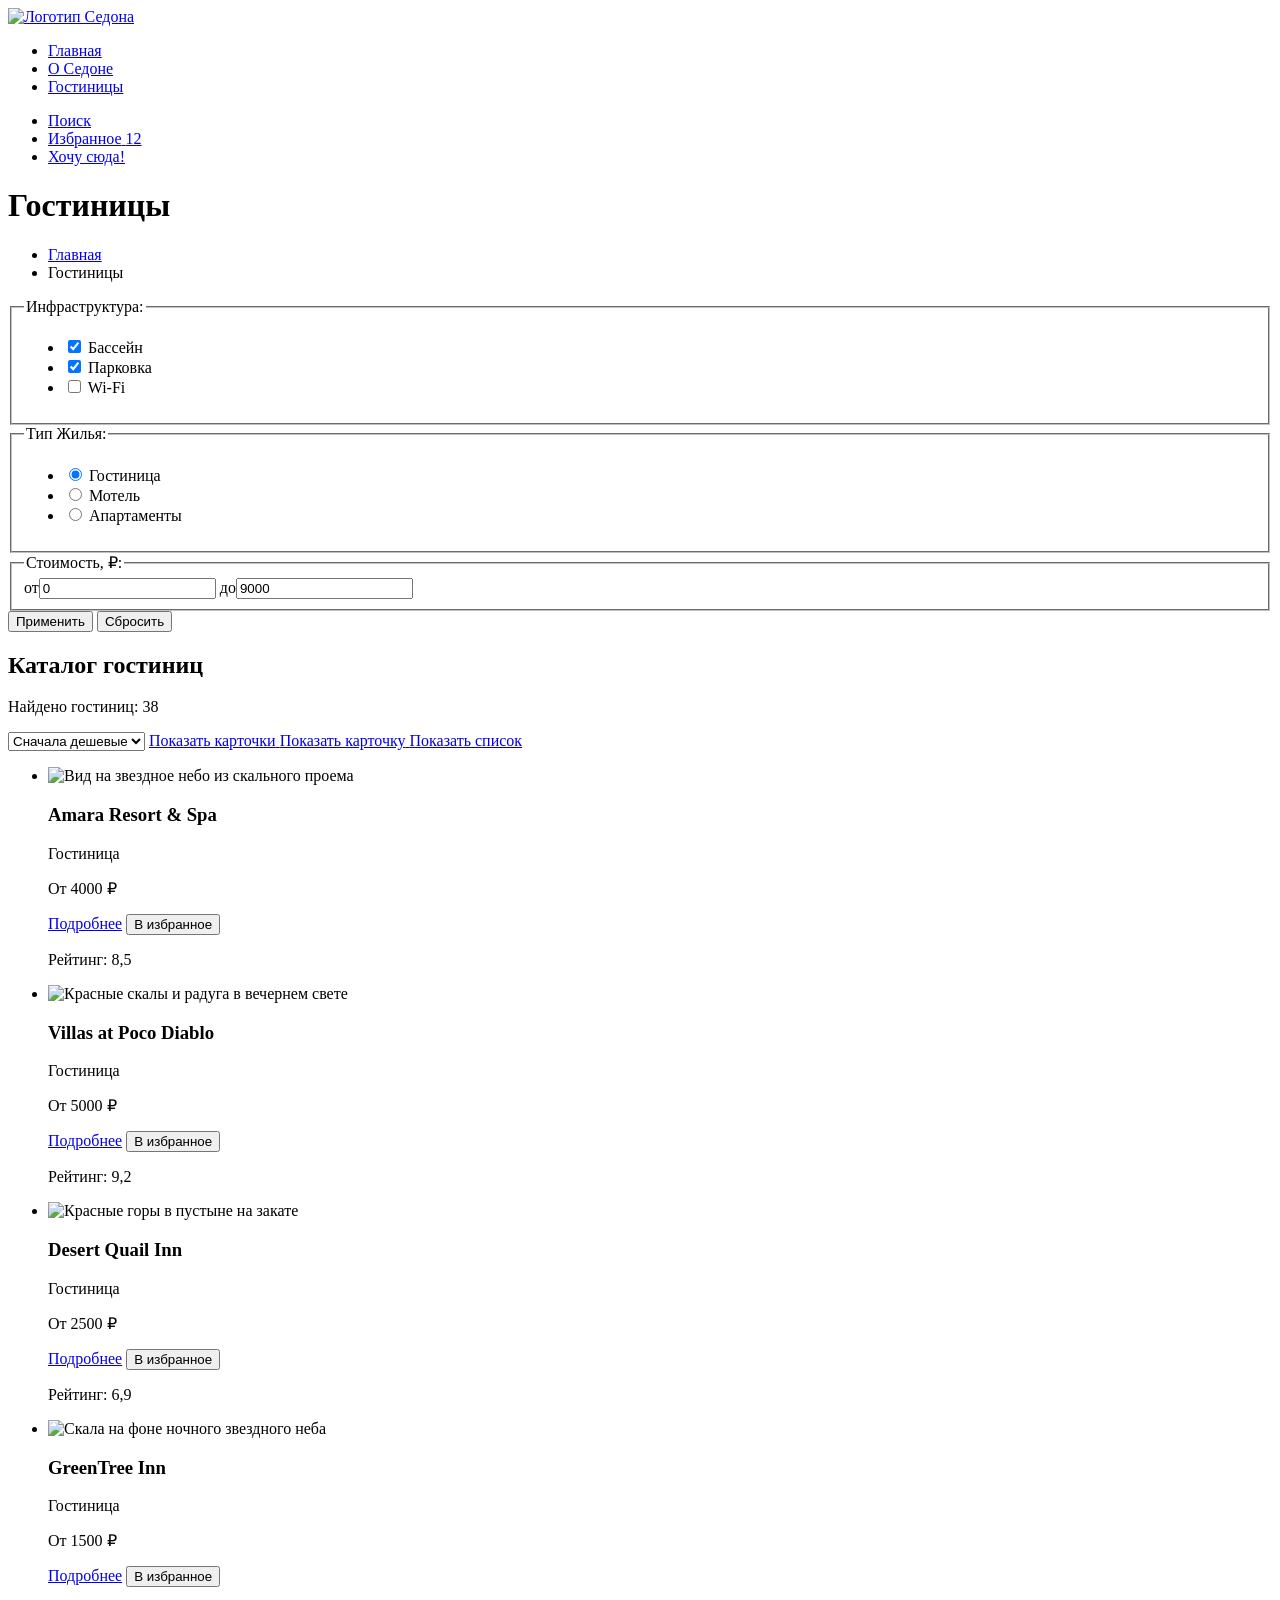
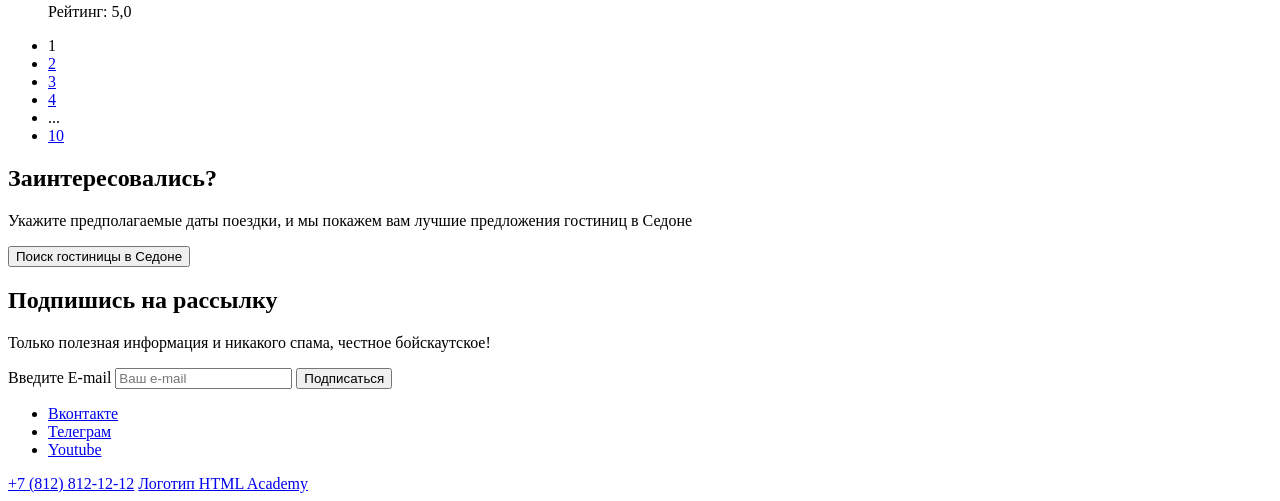
==== catalog.html @ 88d2cdc9 "Разметка всех страниц" ====
<!DOCTYPE html>
<html lang="ru">
<head>
  <meta charset="UTF-8">
  <meta name="viewport" content="width=device-width, initial-scale=1.0">
  <title>HTML Academy: Седона</title>
</head>
<body>
  <header class="header" data-test="header">
      <a href="index.html" class="header-logo-link">
        <img src="" alt="Логотип Седона" class="header-logo-img">
      </a>
      <nav class="header-navigation">
        <ul class="header-navigation-list header-navigation-list-left">
          <li class="header-navigation-item">
            <a href="index.html" class="header-navigation-link">Главная</a>
          </li>
          <li class="header-navigation-item">
            <a href="#" class="header-navigation-link">О Седоне</a>
          </li>
          <li class="header-navigation-item">
            <a href="#" class="header-navigation-link header-navigation-link-current">Гостиницы</a>
          </li>
        </ul>

        <ul class="header-navigation-list header-navigation-list-right">
          <li class="header-navigation-item">
            <a href="#" class="header-navigation-link search">
              <span class="visually-hidden">Поиск</span>
            </a>
          </li>
          <li class="header-navigation-item">
            <a href="#" class="header-navigation-link favorites">
              <span class="visually-hidden">Избранное</span>
              <span class="count">12</span>
            </a>
          </li>
          <li class="header-navigation-item">
            <a href="#" class="header-navigation-link button header-navigation-button">
              Хочу сюда!
            </a>
          </li>
        </ul>
      </nav>
    </header>

    <main class="main-container" data-test="main">
      <header class="header-inner" data-test="filter">
        <h1 class="header-inner-title">
          Гостиницы
        </h1>
        <ul class="breadcrumbs">
          <li class="breadcrumbs-item">
            <a href="index.html" class="breadcrumbs-link">
            <span class="visually-hidden">Главная</span>
          </a>
          </li>
          <li class="breadcrumbs-item">
            <a class="breadcrumbs-link">
              Гостиницы
          </a>
          </li>
        </ul>
      <form action="https://echo.htmlacademy.ru/" class="catalog-filter" method="get">
          <fieldset class="catalog-filter-group">
          <legend class="catalog-filter-title">Инфраструктура:</legend>
          <ul class="catalog-filter-list">
            <li class="catalog-filter-item">
              <label class="control">
                <input class="control-input" type="checkbox" name="Pool" checked>
                Бассейн
              </label>
            </li>
            <li class="catalog-filter-item">
              <label class="control">
                <input class="control-input" type="checkbox" name="Parking" checked>
                Парковка
              </label>
            </li>
            <li class="catalog-filter-item">
              <label class="control">
                <input class="control-input" type="checkbox" name="Wi-Fi">
                Wi-Fi
              </label>
            </li>
          </ul>
        </fieldset>
        <fieldset class="catalog-filter-group">
          <legend class="catalog-filter-title">Тип Жилья:</legend>
          <ul class="catalog-filter-list">
            <li class="catalog-filter-item">
              <label class="control">
                <input class="control-input" type="radio" name="Hotel" value="Hotel" checked>
                Гостиница
              </label>
            </li>
            <li class="catalog-filter-item">
              <label class="control">
                <input class="control-input" type="radio" name="Motel" value="Motel">
                Мотель
              </label>
            </li>
            <li class="catalog-filter-item">
              <label class="control">
                <input class="control-input" type="radio" name="Apartments" value="Apartments">
                Апартаменты
              </label>
            </li>
          </ul>
        </fieldset>
        <fieldset class="catalog-filter-group">
          <legend class="catalog-filter-title">Стоимость, ₽:</legend>
          <label class="control">
            от<input type="number" name="from" value="0">
          </label>
          <label class="control">
            до<input type="number" name="to" value="9000">
          </label>
        </fieldset>
        <button class="catalog-filter-button button-submit" type="submit">Применить</button>
        <button class="catalog-filter-button button-reset" type="reset">Сбросить</button>
        </form>
      </header>
      <section class="section-hotels" data-test="catalog">
        <h2 class="visually-hidden">
          Каталог гостиниц
        </h2>
        <p class="section-hotels-text">
          Найдено гостиниц: 38
        </p>
        <select class="select-control" aria-label="Сортировка">
          <option value="cheap">Сначала дешевые</option>
          <option value="expensive">Сначала дорогие</option>
        </select>
        <a class="section-hotels-button" href="catalog.html?view=tile">
          <span class="visually-hidden">Показать карточки</span>
        </a>
        <a class="section-hotels-button" href="catalog.html?view=card">
          <span class="visually-hidden">Показать карточку</span>
        </a>
        <a class="section-hotels-button" href="catalog.html?view=list">
          <span class="visually-hidden">Показать список</span>
        </a>
        <ul class="hotels-cards">
          <li class="hotels-cards-item">
            <img src="#" alt="Вид на звездное небо из скального проема" class="hotels-card-img">
            <h3 class="hotels-cards-title">Amara Resort & Spa</h3>
            <p class="hotels-card-control">Гостиница</p>
            <p class="hotels-card-price">От 4000 ₽</p>
            <a href="#" class="hotels-card-button">Подробнее</a>
            <button class="hotels-card-favorite" type="submit">В избранное</button>
            <span class="hotels-card-stars"></span>
            <p class="hotels-card-rating">Рейтинг: 8,5</p>
          </li>
          <li class="hotels-cards-item">
            <img src="#" alt="Красные скалы и радуга в вечернем свете" class="hotels-card-img">
            <h3 class="hotels-cards-title">Villas at Poco Diablo</h3>
            <p class="hotels-card-control">Гостиница</p>
            <p class="hotels-card-price">От 5000 ₽</p>
            <a href="#" class="hotels-card-button">Подробнее</a>
            <button class="hotels-card-favorite" type="submit">В избранное</button>
            <span class="hotels-card-stars"></span>
            <p class="hotels-card-rating">Рейтинг: 9,2</p>
          </li>
          <li class="hotels-cards-item">
            <img src="#" alt="Красные горы в пустыне на закате" class="hotels-card-img">
            <h3 class="hotels-cards-title">Desert Quail Inn</h3>
            <p class="hotels-card-control">Гостиница</p>
            <p class="hotels-card-price">От 2500 ₽</p>
            <a href="#" class="hotels-card-button">Подробнее</a>
            <button class="hotels-card-favorite" type="submit">В избранное</button>
            <span class="hotels-card-stars"></span>
            <p class="hotels-card-rating">Рейтинг: 6,9</p>
          </li>
          <li class="hotels-cards-item">
            <img src="#" alt="Скала на фоне ночного звездного неба" class="hotels-card-img">
            <h3 class="hotels-cards-title">GreenTree Inn</h3>
            <p class="hotels-card-control">Гостиница</p>
            <p class="hotels-card-price">От 1500 ₽</p>
            <a href="#" class="hotels-card-button">Подробнее</a>
            <button class="hotels-card-favorite" type="submit">В избранное</button>
            <span class="hotels-card-stars"></span>
            <p class="hotels-card-rating">Рейтинг: 5,0</p>
          </li>
        </ul>
        <ul class="pagination">
          <li class="pagination-item">
            <a class="pagination-link pagination-link-current">1</a>
          </li>
          <li class="pagination-item">
            <a href="#" class="pagination-link">2</a>
          </li>
          <li class="pagination-item">
            <a href="#" class="pagination-link">3</a>
          </li>
          <li class="pagination-item">
            <a href="#" class="pagination-link">4</a>
          </li>
          <li class="pagination-item">
            <span class="pagination-dots">...</span>
          </li>
          <li class="pagination-item">
            <a href="#" class="pagination-link">10</a>
          </li>
        </ul>
      </section>
      <section class="section-booking" data-test="subscribe">
        <h2 class="section-booking-title">
          Заинтересовались?
        </h2>
        <p class="section-booking-text">
          Укажите предполагаемые даты поездки, и мы покажем вам лучшие предложения гостиниц в Седоне
        </p>
        <button class="section-booking-button button">
          Поиск гостиницы в Седоне
        </button>
      </section>
      <section class="section-subscription">
        <h2 class="section-subscription-title">
          Подпишись на рассылку
        </h2>
        <p class="section-subscription-text">
          Только полезная информация и никакого спама, честное бойскаутское!
        </p>
        <form action="https://echo.htmlacademy.ru/" class="section-subscription-form" method="post">
          <label for="subscription-email" class="visually-hidden">Введите E-mail</label>
          <input class="subscription-form-input" id="subscription-email" name="subscription-email" type="email" required placeholder="Ваш e-mail">
          <button class="subscription-form-button" type="submit">
            Подписаться
          </button>
        </form>
      </section>
    </main>

    <footer class="footer" data-test="footer">
      <ul class="social-list">
        <li class="social-item">
          <a href="#" class="social-link">
            <span class="visually-hidden">Вконтакте</span>
          </a>
        </li>
        <li class="social-item">
          <a href="#" class="social-link">
            <span class="visually-hidden">Телеграм</span>
          </a>
        </li>
        <li class="social-item">
          <a href="#" class="social-link">
            <span class="visually-hidden">Youtube</span>
          </a>
        </li>
      </ul>
      <a href="tel:+78128121212" class="contact-phone">+7 (812) 812-12-12</a>
      <a href="#" class="logo-htmlacademy">
        <span class="visually-hidden">Логотип HTML Academy</span>
      </a>
    </footer>
</body>
</html>
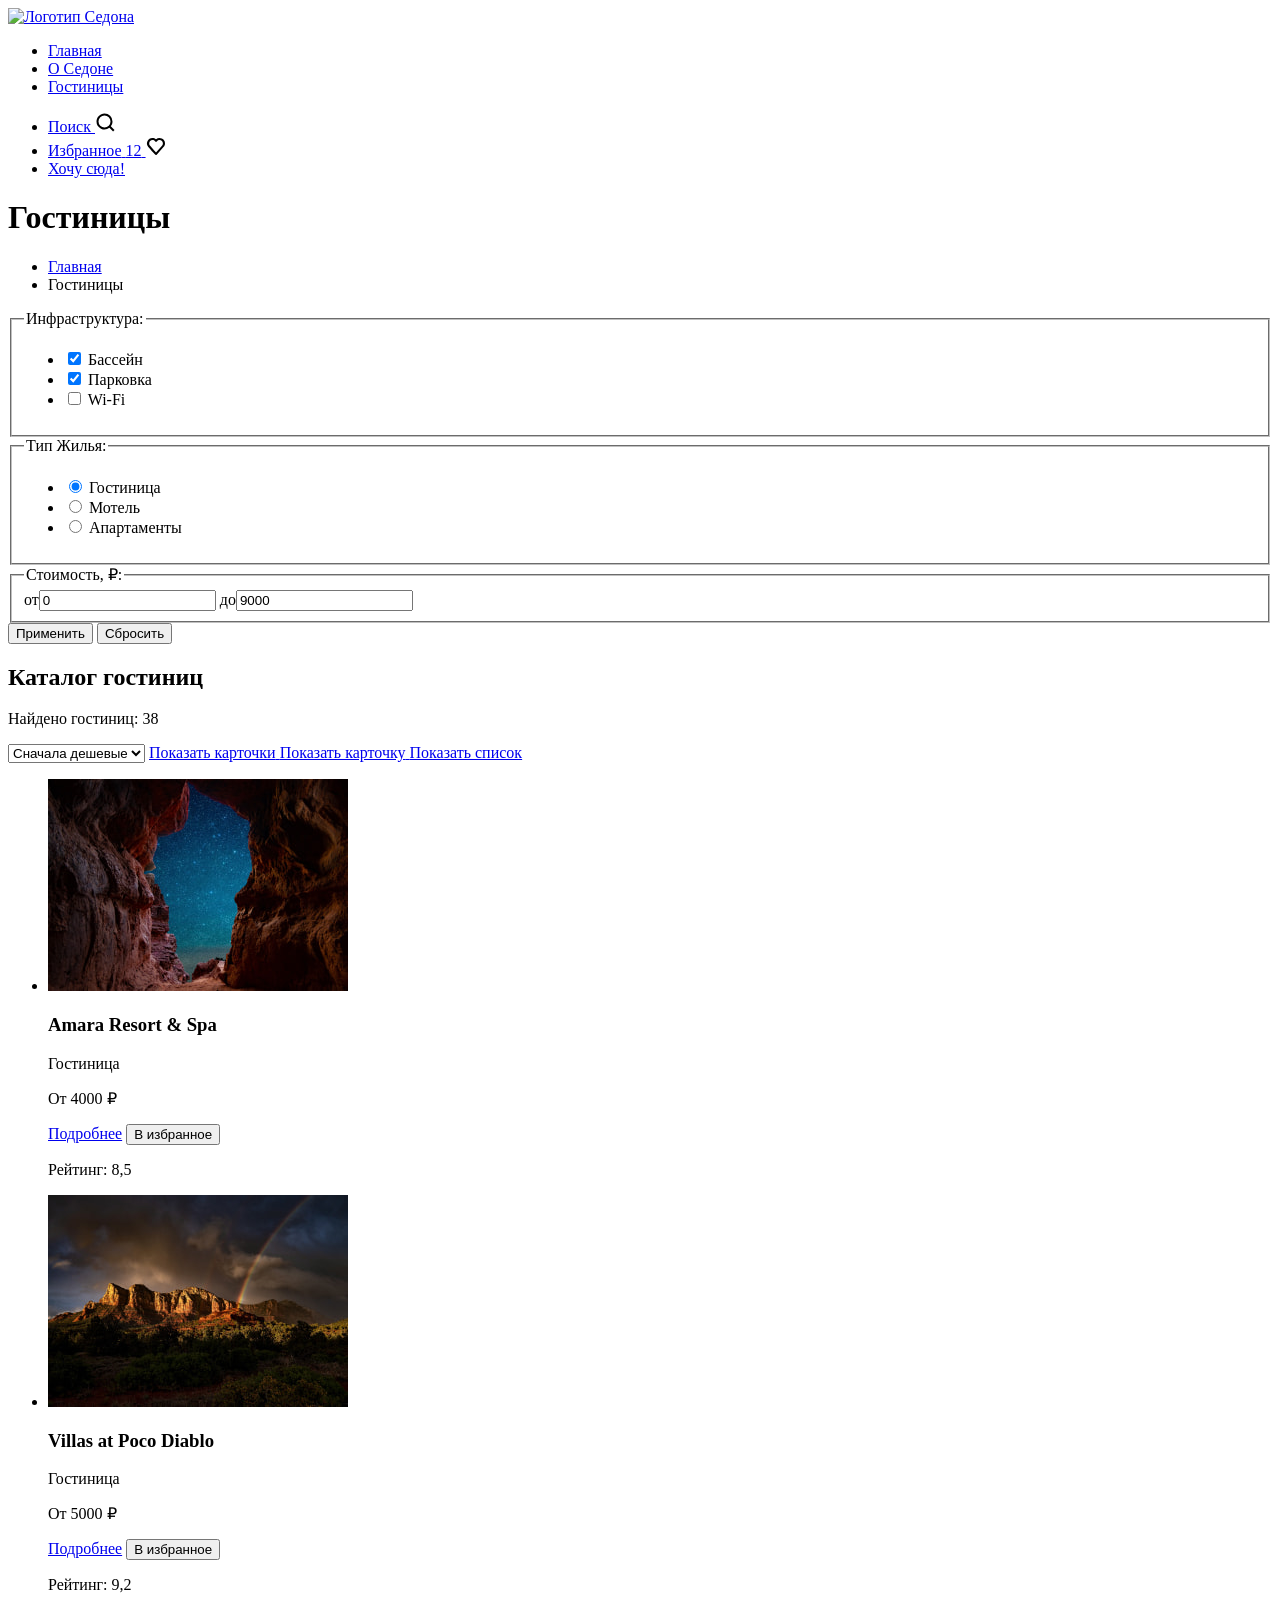
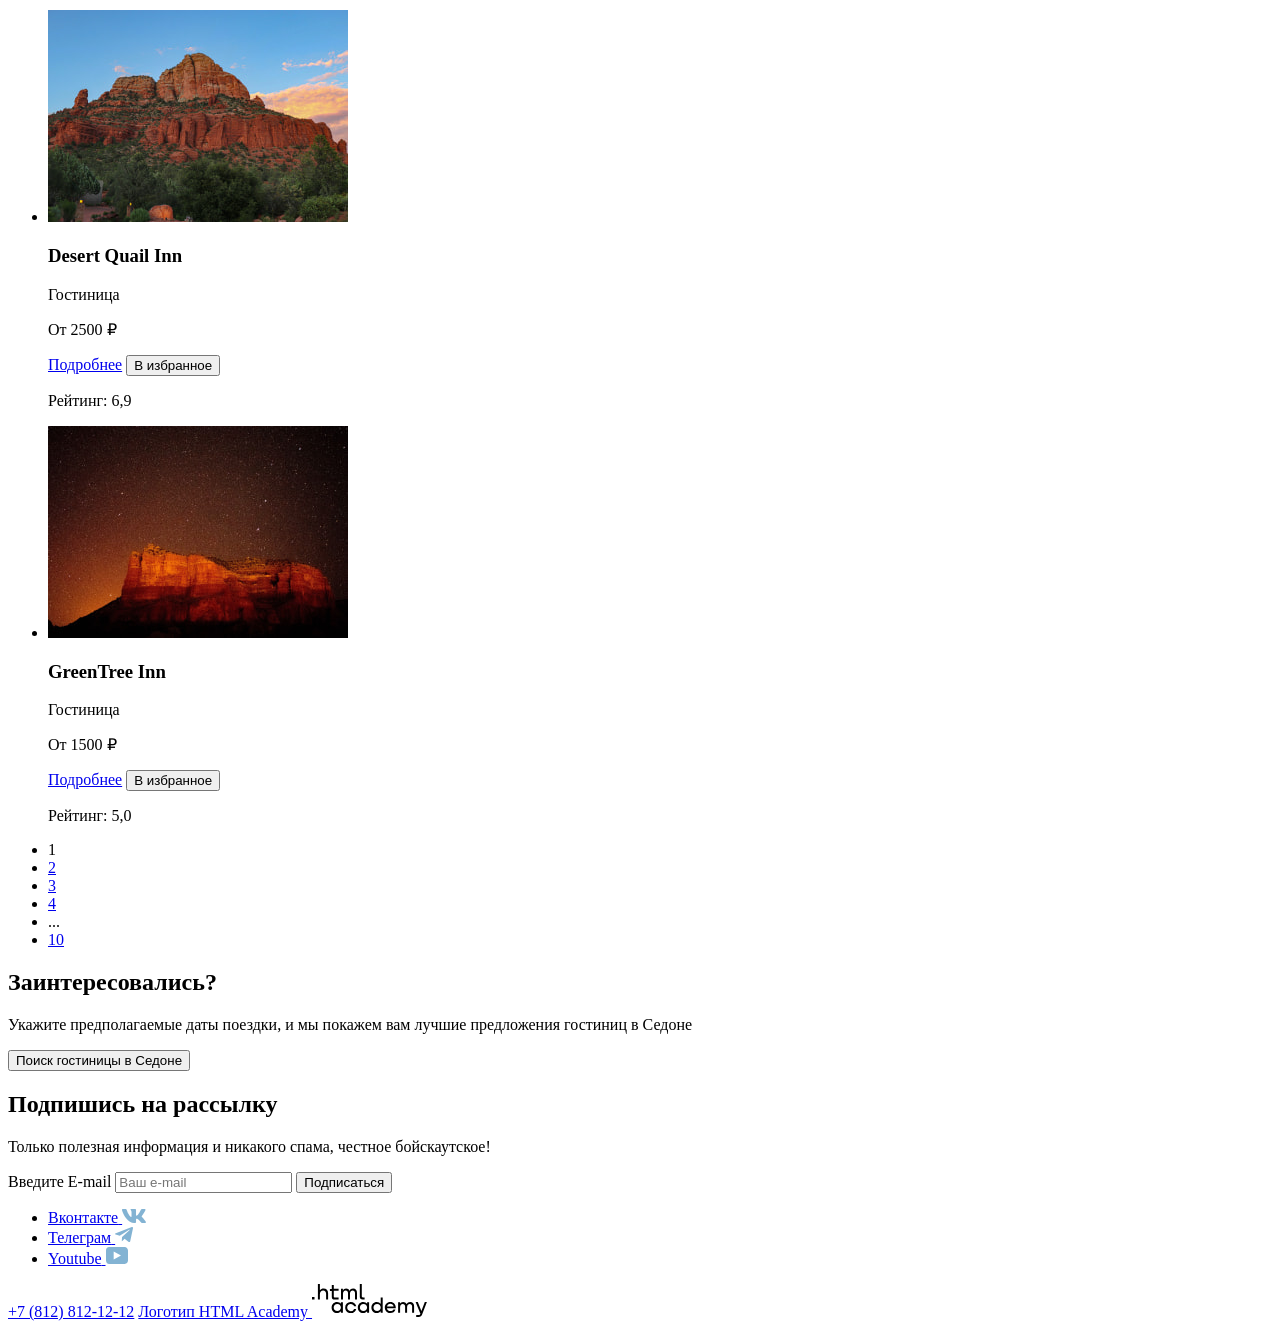
==== commit fce379ba: "Графика для всех страниц" ====
--- a/catalog.html
+++ b/catalog.html
@@ -7,36 +7,38 @@
 </head>
 <body>
   <header class="header" data-test="header">
-      <a href="index.html" class="header-logo-link">
-        <img src="" alt="Логотип Седона" class="header-logo-img">
+      <a href="index.html" class="logo-link">
+        <img src="/img/logo.svg" alt="Логотип Седона" class="logo-img" width="140px" height="70px">
       </a>
-      <nav class="header-navigation">
-        <ul class="header-navigation-list header-navigation-list-left">
-          <li class="header-navigation-item">
-            <a href="index.html" class="header-navigation-link">Главная</a>
-          </li>
-          <li class="header-navigation-item">
-            <a href="#" class="header-navigation-link">О Седоне</a>
-          </li>
-          <li class="header-navigation-item">
-            <a href="#" class="header-navigation-link header-navigation-link-current">Гостиницы</a>
+      <nav class="navigation">
+        <ul class="navigation-list navigation-list-left">
+          <li class="navigation-item">
+            <a href="index.html" class="navigation-link navigation-current">Главная</a>
+          </li>
+          <li class="navigation-item">
+            <a href="#" class="navigation-link">О Седоне</a>
+          </li>
+          <li class="navigation-item">
+            <a href="catalog.html" class="navigation-link">Гостиницы</a>
           </li>
         </ul>
 
-        <ul class="header-navigation-list header-navigation-list-right">
-          <li class="header-navigation-item">
-            <a href="#" class="header-navigation-link search">
+        <ul class="navigation-list navigation-list-right">
+          <li class="navigation-item">
+            <a href="#" class="navigation-link search">
               <span class="visually-hidden">Поиск</span>
+              <svg xmlns="http://www.w3.org/2000/svg" width="20" height="20" fill="none" viewBox="0 0 20 20"><path fill="#000" d="m19.5 18-3.7-3.67c1-1.3 1.7-2.98 1.7-4.87a8 8 0 0 0-8-7.96c-4.4 0-8 3.68-8 8.06a8 8 0 0 0 12.9 6.26l3.7 3.68zm-10-2.48a6 6 0 0 1-6-5.96 6 6 0 0 1 12 0 6 6 0 0 1-6 5.96"/></svg>
             </a>
           </li>
-          <li class="header-navigation-item">
-            <a href="#" class="header-navigation-link favorites">
+          <li class="navigation-item">
+            <a href="#" class="navigation-link favorites">
               <span class="visually-hidden">Избранное</span>
               <span class="count">12</span>
+              <svg xmlns="http://www.w3.org/2000/svg" width="20" height="20" fill="none" viewBox="0 0 20 20"><path fill="#000" d="M9.9 19a.9.9 0 0 1-.8-.4c-5.4-6.1-6.7-7.5-7-7.9A5.4 5.4 0 0 1 6.5 2C7.8 2 9 2.5 10 3.3a5.46 5.46 0 0 1 9 4.1c0 1.3-.5 2.5-1.3 3.4l-7 7.9c-.2.2-.4.3-.8.3m-6-9.5c.3.4 3.5 4 6.1 6.9l6.2-7c.5-.5.7-1.2.7-2 0-1.8-1.5-3.3-3.3-3.3-1 0-2 .5-2.7 1.3-.3.3-.6.4-.9.4s-.6-.2-.8-.4c-.7-.8-1.7-1.3-2.7-1.3-1.8 0-3.3 1.5-3.3 3.3-.1.9.3 1.6.7 2.1q-.15 0 0 0"/></svg>
             </a>
           </li>
-          <li class="header-navigation-item">
-            <a href="#" class="header-navigation-link button header-navigation-button">
+          <li class="navigation-item">
+            <a href="#" class="navigation-link button navigation-button">
               Хочу сюда!
             </a>
           </li>
@@ -62,22 +64,22 @@
           </li>
         </ul>
       <form action="https://echo.htmlacademy.ru/" class="catalog-filter" method="get">
-          <fieldset class="catalog-filter-group">
-          <legend class="catalog-filter-title">Инфраструктура:</legend>
-          <ul class="catalog-filter-list">
-            <li class="catalog-filter-item">
+          <fieldset class="filter-group">
+          <legend class="filter-title">Инфраструктура:</legend>
+          <ul class="filter-list">
+            <li class="filter-item">
               <label class="control">
                 <input class="control-input" type="checkbox" name="Pool" checked>
                 Бассейн
               </label>
             </li>
-            <li class="catalog-filter-item">
+            <li class="filter-item">
               <label class="control">
                 <input class="control-input" type="checkbox" name="Parking" checked>
                 Парковка
               </label>
             </li>
-            <li class="catalog-filter-item">
+            <li class="filter-item">
               <label class="control">
                 <input class="control-input" type="checkbox" name="Wi-Fi">
                 Wi-Fi
@@ -85,22 +87,22 @@
             </li>
           </ul>
         </fieldset>
-        <fieldset class="catalog-filter-group">
-          <legend class="catalog-filter-title">Тип Жилья:</legend>
-          <ul class="catalog-filter-list">
-            <li class="catalog-filter-item">
+        <fieldset class="filter-group">
+          <legend class="filter-title">Тип Жилья:</legend>
+          <ul class="filter-list">
+            <li class="filter-item">
               <label class="control">
                 <input class="control-input" type="radio" name="Hotel" value="Hotel" checked>
                 Гостиница
               </label>
             </li>
-            <li class="catalog-filter-item">
+            <li class="filter-item">
               <label class="control">
                 <input class="control-input" type="radio" name="Motel" value="Motel">
                 Мотель
               </label>
             </li>
-            <li class="catalog-filter-item">
+            <li class="filter-item">
               <label class="control">
                 <input class="control-input" type="radio" name="Apartments" value="Apartments">
                 Апартаменты
@@ -108,8 +110,8 @@
             </li>
           </ul>
         </fieldset>
-        <fieldset class="catalog-filter-group">
-          <legend class="catalog-filter-title">Стоимость, ₽:</legend>
+        <fieldset class="filter-group">
+          <legend class="filter-title">Стоимость, ₽:</legend>
           <label class="control">
             от<input type="number" name="from" value="0">
           </label>
@@ -117,75 +119,75 @@
             до<input type="number" name="to" value="9000">
           </label>
         </fieldset>
-        <button class="catalog-filter-button button-submit" type="submit">Применить</button>
-        <button class="catalog-filter-button button-reset" type="reset">Сбросить</button>
+        <button class="filter-button button-submit" type="submit">Применить</button>
+        <button class="filter-button button-reset" type="reset">Сбросить</button>
         </form>
       </header>
       <section class="section-hotels" data-test="catalog">
         <h2 class="visually-hidden">
           Каталог гостиниц
         </h2>
-        <p class="section-hotels-text">
+        <p class="hotels-text">
           Найдено гостиниц: 38
         </p>
         <select class="select-control" aria-label="Сортировка">
           <option value="cheap">Сначала дешевые</option>
           <option value="expensive">Сначала дорогие</option>
         </select>
-        <a class="section-hotels-button" href="catalog.html?view=tile">
+        <a class="hotels-button" href="catalog.html?view=tile">
           <span class="visually-hidden">Показать карточки</span>
         </a>
-        <a class="section-hotels-button" href="catalog.html?view=card">
+        <a class="hotels-button" href="catalog.html?view=card">
           <span class="visually-hidden">Показать карточку</span>
         </a>
-        <a class="section-hotels-button" href="catalog.html?view=list">
+        <a class="hotels-button" href="catalog.html?view=list">
           <span class="visually-hidden">Показать список</span>
         </a>
         <ul class="hotels-cards">
-          <li class="hotels-cards-item">
-            <img src="#" alt="Вид на звездное небо из скального проема" class="hotels-card-img">
-            <h3 class="hotels-cards-title">Amara Resort & Spa</h3>
-            <p class="hotels-card-control">Гостиница</p>
-            <p class="hotels-card-price">От 4000 ₽</p>
-            <a href="#" class="hotels-card-button">Подробнее</a>
-            <button class="hotels-card-favorite" type="submit">В избранное</button>
-            <span class="hotels-card-stars"></span>
-            <p class="hotels-card-rating">Рейтинг: 8,5</p>
-          </li>
-          <li class="hotels-cards-item">
-            <img src="#" alt="Красные скалы и радуга в вечернем свете" class="hotels-card-img">
-            <h3 class="hotels-cards-title">Villas at Poco Diablo</h3>
-            <p class="hotels-card-control">Гостиница</p>
-            <p class="hotels-card-price">От 5000 ₽</p>
-            <a href="#" class="hotels-card-button">Подробнее</a>
-            <button class="hotels-card-favorite" type="submit">В избранное</button>
-            <span class="hotels-card-stars"></span>
-            <p class="hotels-card-rating">Рейтинг: 9,2</p>
-          </li>
-          <li class="hotels-cards-item">
-            <img src="#" alt="Красные горы в пустыне на закате" class="hotels-card-img">
-            <h3 class="hotels-cards-title">Desert Quail Inn</h3>
-            <p class="hotels-card-control">Гостиница</p>
-            <p class="hotels-card-price">От 2500 ₽</p>
-            <a href="#" class="hotels-card-button">Подробнее</a>
-            <button class="hotels-card-favorite" type="submit">В избранное</button>
-            <span class="hotels-card-stars"></span>
-            <p class="hotels-card-rating">Рейтинг: 6,9</p>
-          </li>
-          <li class="hotels-cards-item">
-            <img src="#" alt="Скала на фоне ночного звездного неба" class="hotels-card-img">
-            <h3 class="hotels-cards-title">GreenTree Inn</h3>
-            <p class="hotels-card-control">Гостиница</p>
-            <p class="hotels-card-price">От 1500 ₽</p>
-            <a href="#" class="hotels-card-button">Подробнее</a>
-            <button class="hotels-card-favorite" type="submit">В избранное</button>
-            <span class="hotels-card-stars"></span>
-            <p class="hotels-card-rating">Рейтинг: 5,0</p>
+          <li class="cards-item">
+            <img src="/images/hotel-1.jpg" alt="Вид на звездное небо из скального проема" class="card-img" width="300px" height="212px">
+            <h3 class="cards-title">Amara Resort & Spa</h3>
+            <p class="card-control">Гостиница</p>
+            <p class="card-price">От 4000 ₽</p>
+            <a href="#" class="card-button">Подробнее</a>
+            <button class="card-favorite" type="submit">В избранное</button>
+            <span class="card-stars"></span>
+            <p class="card-rating">Рейтинг: 8,5</p>
+          </li>
+          <li class="cards-item">
+            <img src="/images/hotel-2.jpg" alt="Красные скалы и радуга в вечернем свете" class="card-img" width="300px" height="212px">
+            <h3 class="cards-title">Villas at Poco Diablo</h3>
+            <p class="card-control">Гостиница</p>
+            <p class="card-price">От 5000 ₽</p>
+            <a href="#" class="card-button">Подробнее</a>
+            <button class="card-favorite" type="submit">В избранное</button>
+            <span class="card-stars"></span>
+            <p class="card-rating">Рейтинг: 9,2</p>
+          </li>
+          <li class="cards-item">
+            <img src="/images/hotel-3.jpg" alt="Красные горы в пустыне на закате" class="card-img" width="300px" height="212px">
+            <h3 class="cards-title">Desert Quail Inn</h3>
+            <p class="card-control">Гостиница</p>
+            <p class="card-price">От 2500 ₽</p>
+            <a href="#" class="card-button">Подробнее</a>
+            <button class="card-favorite" type="submit">В избранное</button>
+            <span class="card-stars"></span>
+            <p class="card-rating">Рейтинг: 6,9</p>
+          </li>
+          <li class="cards-item">
+            <img src="/images/hotel-4.jpg" alt="Скала на фоне ночного звездного неба" class="card-img" width="300px" height="212px">
+            <h3 class="cards-title">GreenTree Inn</h3>
+            <p class="card-control">Гостиница</p>
+            <p class="card-price">От 1500 ₽</p>
+            <a href="#" class="card-button">Подробнее</a>
+            <button class="card-favorite" type="submit">В избранное</button>
+            <span class="card-stars"></span>
+            <p class="card-rating">Рейтинг: 5,0</p>
           </li>
         </ul>
         <ul class="pagination">
           <li class="pagination-item">
-            <a class="pagination-link pagination-link-current">1</a>
+            <a class="pagination-link pagination-current">1</a>
           </li>
           <li class="pagination-item">
             <a href="#" class="pagination-link">2</a>
@@ -205,24 +207,24 @@
         </ul>
       </section>
       <section class="section-booking" data-test="subscribe">
-        <h2 class="section-booking-title">
+        <h2 class="booking-title">
           Заинтересовались?
         </h2>
-        <p class="section-booking-text">
+        <p class="booking-text">
           Укажите предполагаемые даты поездки, и мы покажем вам лучшие предложения гостиниц в Седоне
         </p>
-        <button class="section-booking-button button">
+        <button class="booking-button button">
           Поиск гостиницы в Седоне
         </button>
       </section>
-      <section class="section-subscription">
-        <h2 class="section-subscription-title">
+      <section class="subscription">
+        <h2 class="subscription-title">
           Подпишись на рассылку
         </h2>
-        <p class="section-subscription-text">
+        <p class="subscription-text">
           Только полезная информация и никакого спама, честное бойскаутское!
         </p>
-        <form action="https://echo.htmlacademy.ru/" class="section-subscription-form" method="post">
+        <form action="https://echo.htmlacademy.ru/" class="subscription-form" method="post">
           <label for="subscription-email" class="visually-hidden">Введите E-mail</label>
           <input class="subscription-form-input" id="subscription-email" name="subscription-email" type="email" required placeholder="Ваш e-mail">
           <button class="subscription-form-button" type="submit">
@@ -235,24 +237,28 @@
     <footer class="footer" data-test="footer">
       <ul class="social-list">
         <li class="social-item">
-          <a href="#" class="social-link">
+          <a href="https://vk.com/htmlacademy" class="social-link">
             <span class="visually-hidden">Вконтакте</span>
+            <svg xmlns="http://www.w3.org/2000/svg" width="24" height="14" fill="none" viewBox="0 0 24 14"><path fill="#83b3d3" fill-rule="evenodd" d="M23.45.95c.17-.55 0-.95-.8-.95h-2.62c-.67 0-.98.35-1.14.73 0 0-1.34 3.2-3.23 5.27-.61.6-.89.8-1.22.8-.17 0-.42-.2-.42-.74V.95c0-.66-.18-.95-.74-.95H9.15c-.42 0-.67.3-.67.6 0 .61.95.76 1.05 2.5v3.8c0 .84-.16.99-.5.99-.88 0-3.05-3.21-4.33-6.89-.25-.71-.5-1-1.17-1H.9C.15 0 0 .35 0 .73c0 .68.89 4.07 4.14 8.55C6.32 12.34 9.38 14 12.16 14c1.67 0 1.88-.37 1.88-1v-2.32c0-.73.16-.88.69-.88.38 0 1.05.2 2.61 1.67C19.11 13.22 19.4 14 20.41 14h2.62c.75 0 1.13-.37.91-1.1-.24-.72-1.09-1.77-2.21-3.02-.62-.7-1.53-1.47-1.81-1.86-.4-.49-.28-.7 0-1.14 0 0 3.2-4.43 3.53-5.93" clip-rule="evenodd"/></svg>
           </a>
         </li>
         <li class="social-item">
-          <a href="#" class="social-link">
+          <a href="https://t.me/htmlacademy" class="social-link">
             <span class="visually-hidden">Телеграм</span>
+            <svg xmlns="http://www.w3.org/2000/svg" width="18" height="16" fill="none" viewBox="0 0 18 16"><path fill="#83b3d3" d="M16.79.1.84 6.25c-1.09.43-1.08 1.04-.2 1.31l4.1 1.28 9.47-5.98c.44-.27.85-.12.52.18L7.05 9.96l-.28 4.22c.41 0 .6-.19.83-.41l1.99-1.93 4.13 3.05c.77.42 1.31.2 1.5-.7l2.72-12.8c.28-1.12-.43-1.62-1.16-1.3"/></svg>
           </a>
         </li>
         <li class="social-item">
-          <a href="#" class="social-link">
+          <a href="https://www.youtube.com/user/htmlacademyru" class="social-link">
             <span class="visually-hidden">Youtube</span>
+            <svg xmlns="http://www.w3.org/2000/svg" width="22" height="17" fill="none" viewBox="0 0 22 17"><path fill="#83b3d3" d="M18.6 0H3.18C1.31 0 0 1.6 0 3.4v10.1C0 15.4 1.31 17 3.17 17h15.66c1.64 0 3.17-1.6 3.17-3.4V3.4C21.78 1.6 20.47 0 18.6 0M7.67 12.54V4.46L15 8.5z"/></svg>
           </a>
         </li>
       </ul>
       <a href="tel:+78128121212" class="contact-phone">+7 (812) 812-12-12</a>
       <a href="#" class="logo-htmlacademy">
         <span class="visually-hidden">Логотип HTML Academy</span>
+        <svg xmlns="http://www.w3.org/2000/svg" width="115" height="33" fill="none" viewBox="0 0 115 33"><path fill="#000" d="M0 12.9v2.6h2.5v-2.6zM11.6 4.5c-1.6 0-2.8.7-3.6 1.7h-.1V0h-2v15.5h2v-5.3c0-2.1 1.3-3.6 3.3-3.6 1.8 0 2.9 1.4 2.9 3.2v5.7h2V9.4c.1-3-1.8-4.9-4.5-4.9M26.6 4.8h-4.8V1.1h-2v3.8h-1.9v2h1.9v6c0 1.7 1 2.7 2.7 2.7h4.1v-2h-3.7c-.7 0-1.1-.4-1.1-1.1V6.8h4.8zM41.1 4.6c-1.6 0-2.9.8-3.5 2.1h-.1c-.6-1.2-1.8-2.1-3.4-2.1-1.4 0-2.5.8-3.1 1.8h-.1V4.8H29v10.6h2V10c0-2 1-3.5 2.6-3.5 1.5 0 2.4 1 2.4 2.6v6.3h2V9.8c0-2.4 1.4-3.3 2.6-3.3 1.5 0 2.4 1 2.4 2.6v6.3h2V8.9c.1-2.5-1.4-4.3-3.9-4.3M47.8 12.7c0 1.7 1 2.7 2.8 2.7h2v-2h-1.7c-.7 0-1.1-.4-1.1-1.1V0h-2zM28.9 19.7c-.9-1.1-2.2-1.8-3.9-1.8-3.1 0-5.4 2.3-5.4 5.6s2.3 5.6 5.4 5.6c1.8 0 3-.8 3.8-1.9h.1v1.6h2V18.2h-2zm-3.6 7.4c-2.2 0-3.6-1.6-3.6-3.6s1.4-3.6 3.6-3.6 3.6 1.6 3.6 3.6c0 1.9-1.4 3.6-3.6 3.6M44.2 22c-.5-2.4-2.6-4.1-5.4-4.1a5.4 5.4 0 0 0-5.6 5.6c0 3.1 2.2 5.6 5.6 5.6 2.8 0 4.9-1.8 5.4-4.2h-2.1a3.4 3.4 0 0 1-3.3 2.3c-2.2 0-3.6-1.6-3.6-3.6s1.4-3.6 3.6-3.6c1.6 0 2.8 1 3.3 2.2h2.1zM55.1 19.7c-.9-1.1-2.2-1.8-3.9-1.8-3.1 0-5.4 2.3-5.4 5.6s2.3 5.6 5.4 5.6c1.8 0 3-.8 3.8-1.9h.1v1.6h2V18.2h-2zm-3.6 7.4c-2.2 0-3.6-1.6-3.6-3.6s1.4-3.6 3.6-3.6 3.6 1.6 3.6 3.6c0 1.9-1.5 3.6-3.6 3.6M68.7 19.8c-.9-1.1-2.2-1.9-3.9-1.9-3.1 0-5.4 2.3-5.4 5.6s2.2 5.6 5.4 5.6c1.7 0 3-.8 3.8-1.8h.1v1.5h2V13.4h-2zm-3.6 7.3c-2.2 0-3.6-1.6-3.6-3.6s1.4-3.6 3.6-3.6 3.6 1.6 3.6 3.6c-.1 2-1.5 3.6-3.6 3.6M78.3 17.9c-3.3 0-5.5 2.5-5.5 5.6 0 3 2.1 5.6 5.5 5.6 2.5 0 4.5-1.3 5.2-3.6h-2.1c-.5 1-1.6 1.6-3 1.6-1.9 0-3.3-1.3-3.4-2.9h8.8c.2-3.6-2-6.3-5.5-6.3m0 1.9c1.7 0 3 1 3.3 2.6h-6.5c.3-1.5 1.5-2.6 3.2-2.6M98.2 17.9c-1.6 0-2.9.8-3.6 2h-.1c-.6-1.2-1.8-2-3.4-2-1.4 0-2.5.7-3.1 1.8v-1.5h-1.9v10.6h2v-5.4c0-2 1-3.4 2.6-3.5 1.5 0 2.4 1 2.4 2.6v6.3h2v-5.6c0-2.4 1.4-3.3 2.6-3.3 1.5 0 2.4 1 2.4 2.6v6.3h2v-6.5c.1-2.6-1.4-4.4-3.9-4.4M109.4 27l-3.6-8.9h-2.2l4.8 11.6c-.3.9-.7 1.2-1.7 1.2h-2.5v2h2.5c1.8 0 2.8-.8 3.5-2.6l4.7-12.2h-2.1z"/></svg>
       </a>
     </footer>
 </body>
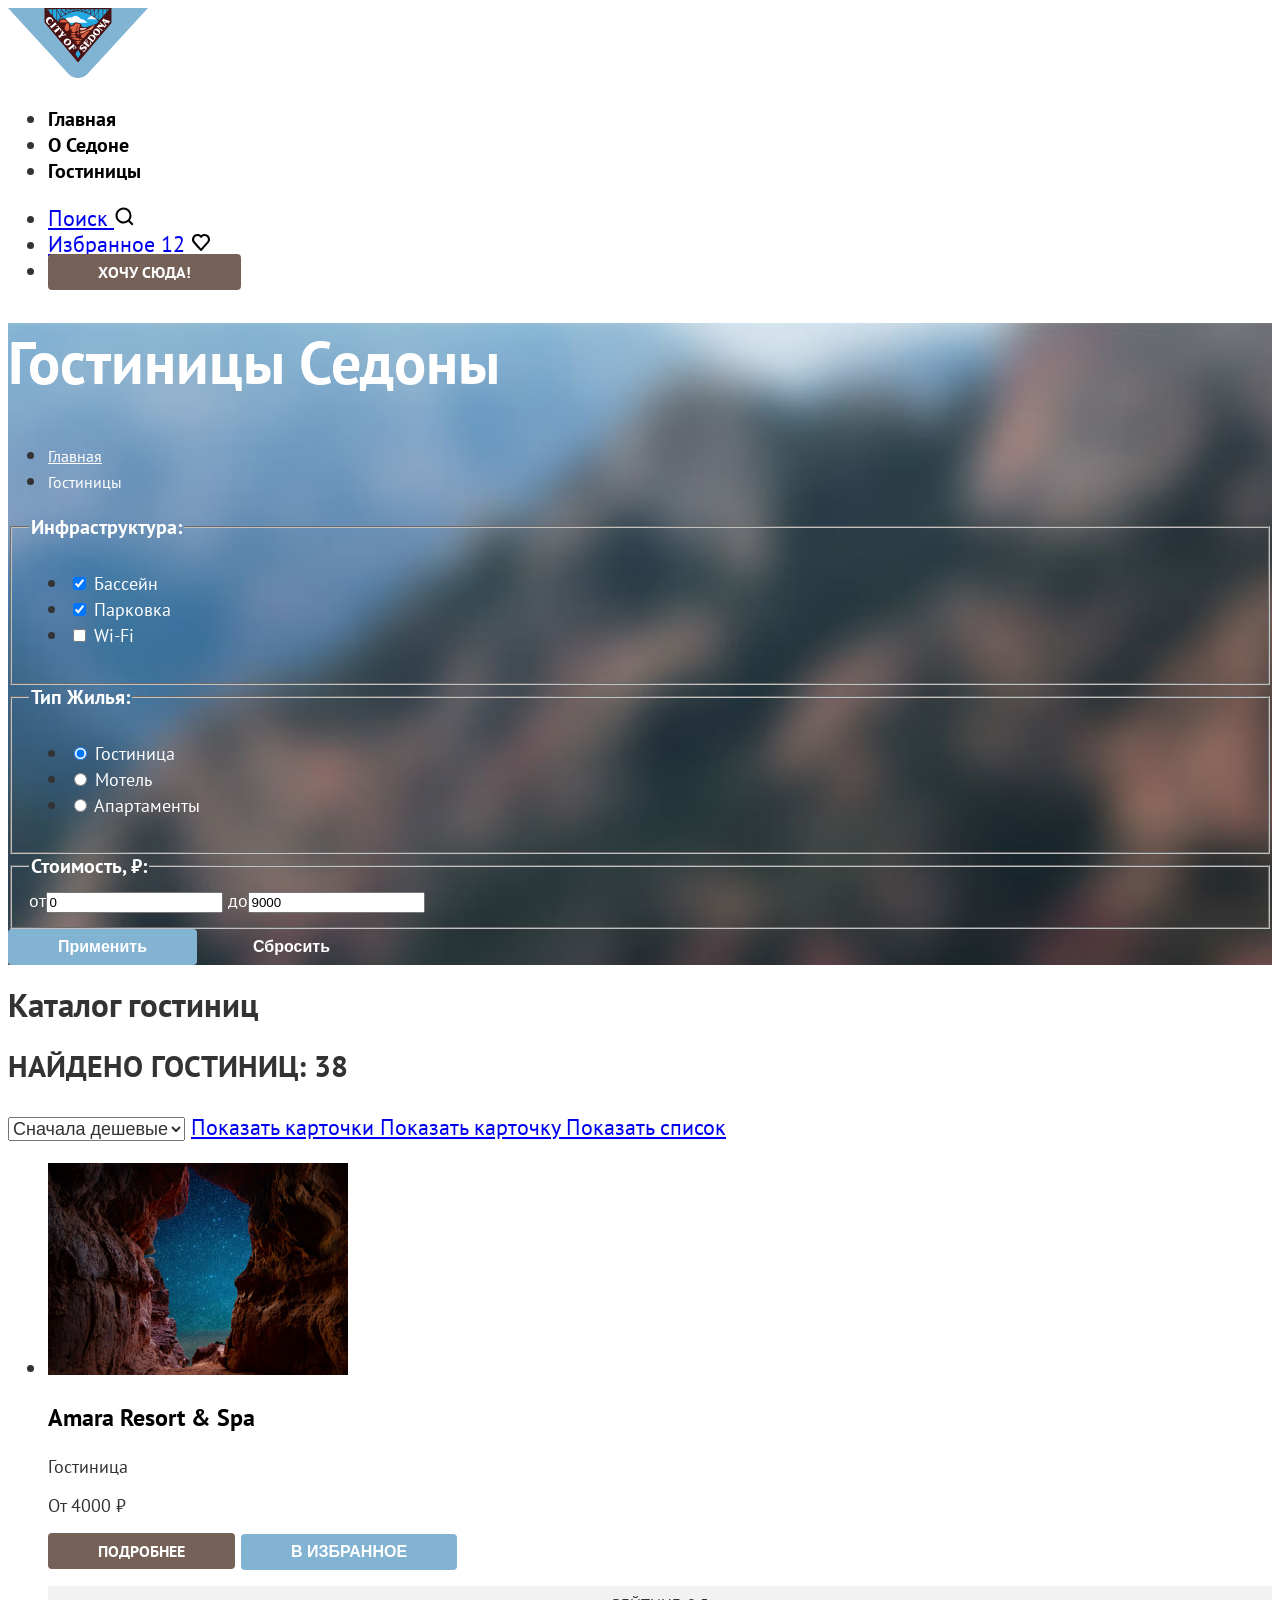
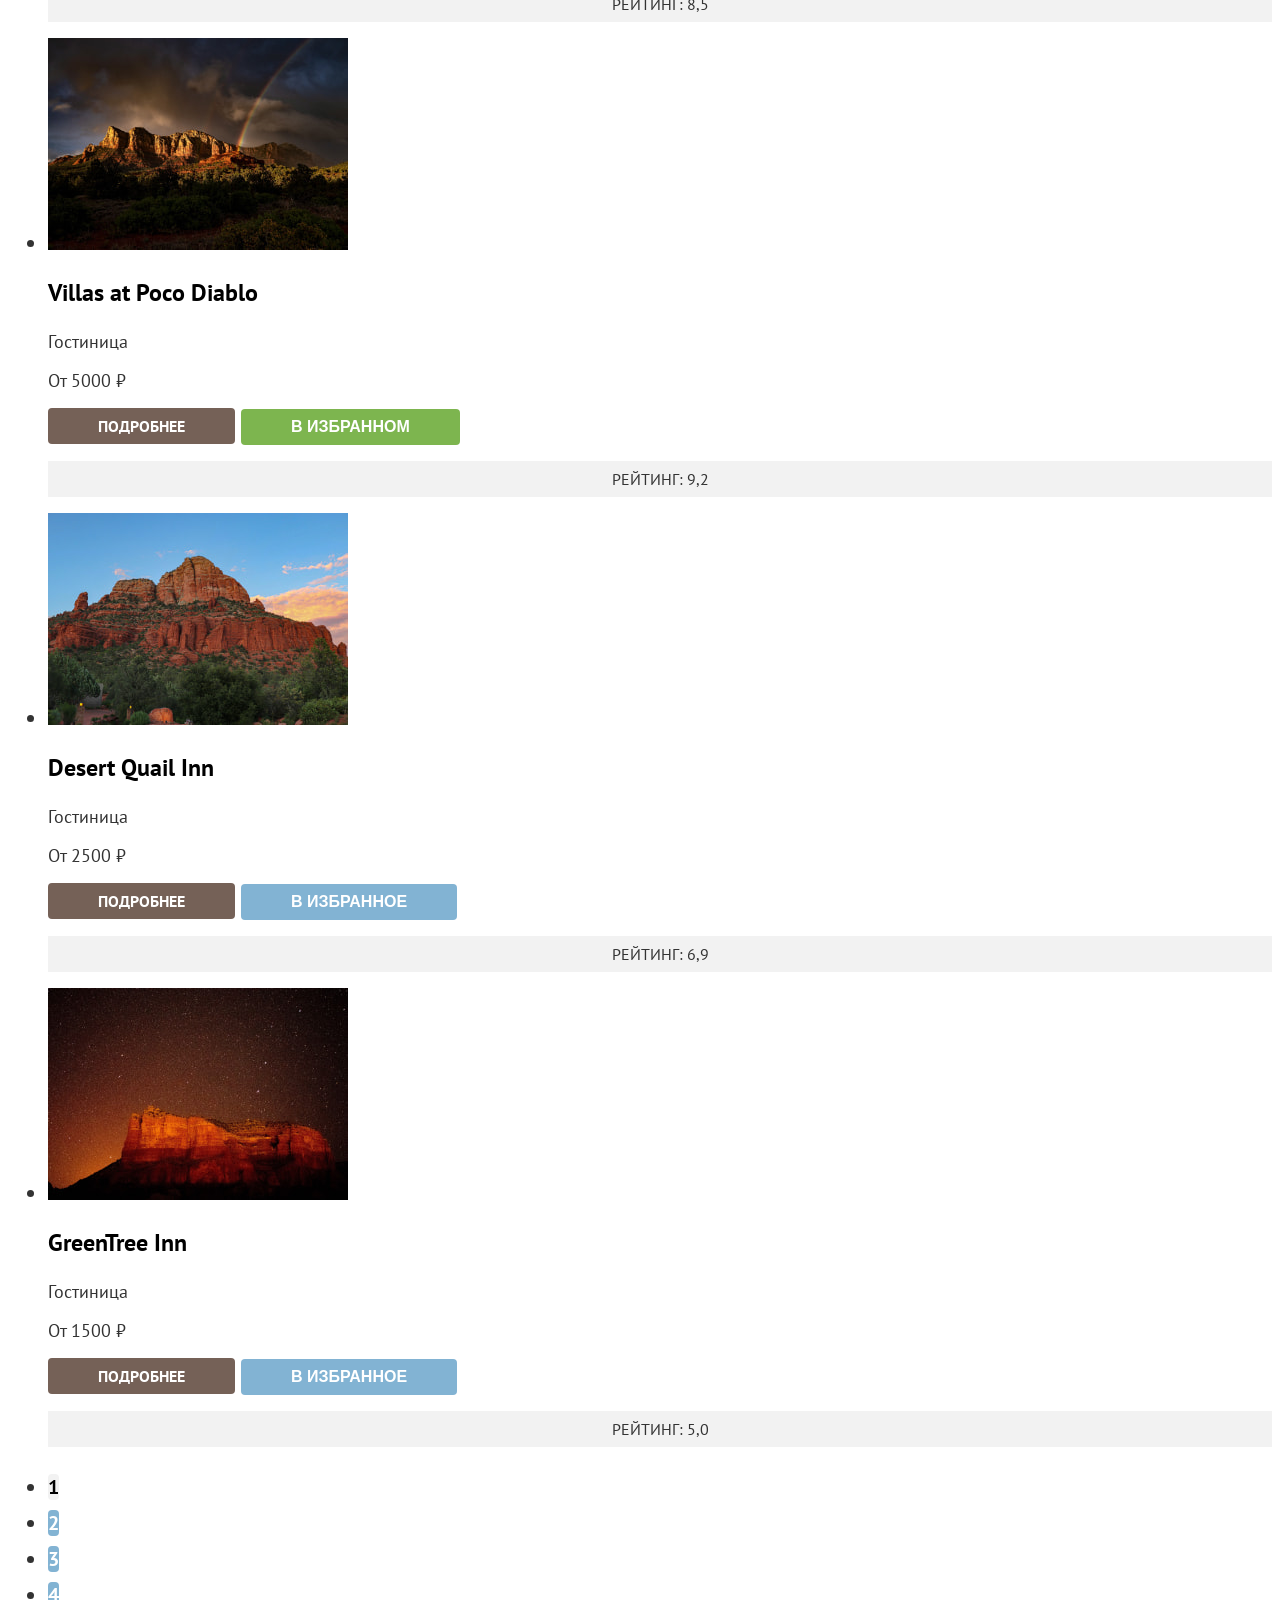
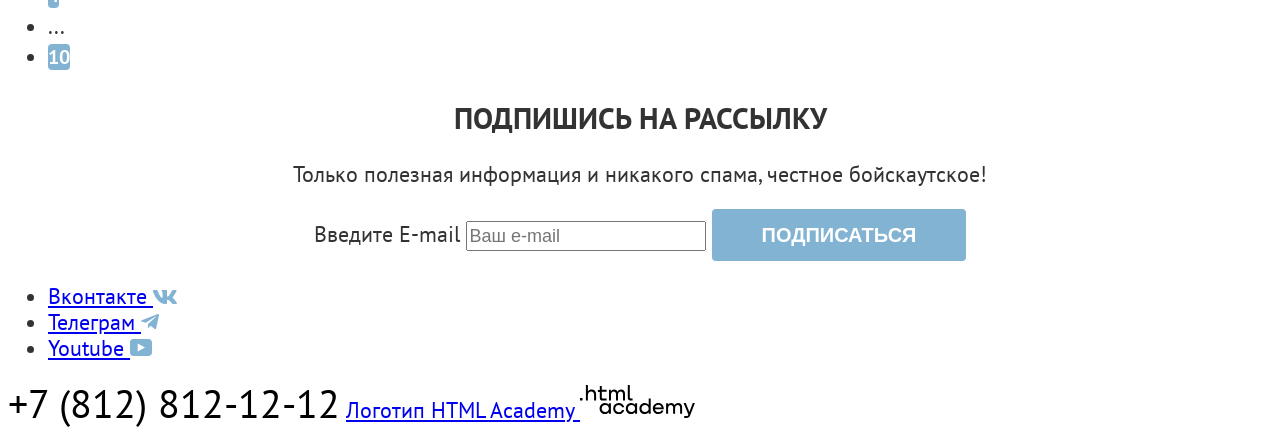
==== commit b88a0c28: "Базовая стилизация всех страниц" ====
--- a/catalog.html
+++ b/catalog.html
@@ -4,11 +4,12 @@
   <meta charset="UTF-8">
   <meta name="viewport" content="width=device-width, initial-scale=1.0">
   <title>HTML Academy: Седона</title>
+  <link rel="stylesheet" href="/styles/style.css">
 </head>
 <body>
   <header class="header" data-test="header">
       <a href="index.html" class="logo-link">
-        <img src="/img/logo.svg" alt="Логотип Седона" class="logo-img" width="140px" height="70px">
+        <img src="/images/logo.svg" alt="Логотип Седона" class="logo-img" width="140px" height="70px">
       </a>
       <nav class="navigation">
         <ul class="navigation-list navigation-list-left">
@@ -25,20 +26,20 @@
 
         <ul class="navigation-list navigation-list-right">
           <li class="navigation-item">
-            <a href="#" class="navigation-link search">
+            <a href="#" class="navigation-search">
               <span class="visually-hidden">Поиск</span>
               <svg xmlns="http://www.w3.org/2000/svg" width="20" height="20" fill="none" viewBox="0 0 20 20"><path fill="#000" d="m19.5 18-3.7-3.67c1-1.3 1.7-2.98 1.7-4.87a8 8 0 0 0-8-7.96c-4.4 0-8 3.68-8 8.06a8 8 0 0 0 12.9 6.26l3.7 3.68zm-10-2.48a6 6 0 0 1-6-5.96 6 6 0 0 1 12 0 6 6 0 0 1-6 5.96"/></svg>
             </a>
           </li>
           <li class="navigation-item">
-            <a href="#" class="navigation-link favorites">
+            <a href="#" class="navigation-favorites">
               <span class="visually-hidden">Избранное</span>
               <span class="count">12</span>
               <svg xmlns="http://www.w3.org/2000/svg" width="20" height="20" fill="none" viewBox="0 0 20 20"><path fill="#000" d="M9.9 19a.9.9 0 0 1-.8-.4c-5.4-6.1-6.7-7.5-7-7.9A5.4 5.4 0 0 1 6.5 2C7.8 2 9 2.5 10 3.3a5.46 5.46 0 0 1 9 4.1c0 1.3-.5 2.5-1.3 3.4l-7 7.9c-.2.2-.4.3-.8.3m-6-9.5c.3.4 3.5 4 6.1 6.9l6.2-7c.5-.5.7-1.2.7-2 0-1.8-1.5-3.3-3.3-3.3-1 0-2 .5-2.7 1.3-.3.3-.6.4-.9.4s-.6-.2-.8-.4c-.7-.8-1.7-1.3-2.7-1.3-1.8 0-3.3 1.5-3.3 3.3-.1.9.3 1.6.7 2.1q-.15 0 0 0"/></svg>
             </a>
           </li>
           <li class="navigation-item">
-            <a href="#" class="navigation-link button navigation-button">
+            <a href="#" class="navigation-button navigation-button">
               Хочу сюда!
             </a>
           </li>
@@ -49,7 +50,7 @@
     <main class="main-container" data-test="main">
       <header class="header-inner" data-test="filter">
         <h1 class="header-inner-title">
-          Гостиницы
+          Гостиницы Седоны
         </h1>
         <ul class="breadcrumbs">
           <li class="breadcrumbs-item">
@@ -160,7 +161,7 @@
             <p class="card-control">Гостиница</p>
             <p class="card-price">От 5000 ₽</p>
             <a href="#" class="card-button">Подробнее</a>
-            <button class="card-favorite" type="submit">В избранное</button>
+            <button class="card-favorite card-current" type="submit">В избранном</button>
             <span class="card-stars"></span>
             <p class="card-rating">Рейтинг: 9,2</p>
           </li>
@@ -206,22 +207,11 @@
           </li>
         </ul>
       </section>
-      <section class="section-booking" data-test="subscribe">
-        <h2 class="booking-title">
-          Заинтересовались?
-        </h2>
-        <p class="booking-text">
-          Укажите предполагаемые даты поездки, и мы покажем вам лучшие предложения гостиниц в Седоне
-        </p>
-        <button class="booking-button button">
-          Поиск гостиницы в Седоне
-        </button>
-      </section>
-      <section class="subscription">
-        <h2 class="subscription-title">
+      <section class="subscription-catalog">
+        <h2 class="subscription-title-catalog title">
           Подпишись на рассылку
         </h2>
-        <p class="subscription-text">
+        <p class="subscription-text-catalog">
           Только полезная информация и никакого спама, честное бойскаутское!
         </p>
         <form action="https://echo.htmlacademy.ru/" class="subscription-form" method="post">
--- a/styles/style.css
+++ b/styles/style.css
@@ -0,0 +1,347 @@
+@font-face {
+  font-family: "PT Sans";
+  font-style: normal;
+  font-weight: 400;
+  src: url(../fonts/ptsans-400.woff2) format("woff2");
+  font-display: swap;
+}
+
+@font-face {
+  font-family: "PT Sans";
+  font-style: bold;
+  font-weight: 700;
+  src: url(../fonts/ptsans-700.woff2) format("woff2");
+  font-display: swap;
+}
+
+
+body {
+  font-family: "PT Sans", sans-serif;
+  font-size: 22px;
+  line-height: 26px;
+  font-weight: 400;
+  color: #333333;
+  background-color: #FFFFFF;
+}
+
+.title {
+  font-weight: 700;
+  font-size: 30px;
+  line-height: 36px;
+  text-transform: uppercase;
+}
+
+/* Header */
+
+.navigation-link {
+  font-weight: 700;
+  font-size: 20px;
+  line-height: 24px;
+  text-align: center;
+  text-decoration: none;
+  color: #000000;
+}
+
+.navigation-button {
+  font-weight: 700;
+  font-size: 16px;
+  line-height: 20px;
+  text-transform: uppercase;
+  color: #FFFFFF;
+  background-color: #756157;
+  padding: 8px 50px;
+  text-decoration: none;
+  border-radius: 4px;
+}
+
+/* Hero */
+
+.section-hero {
+  text-align: center;
+  background-color: purple;
+  background-image: url(/images/hero-bg.jpg);
+  background-position: center center;
+  background-repeat: no-repeat;
+  background-size: cover;
+}
+
+/* Advantages */
+
+.advatages-title {
+  text-align: center;
+}
+
+.advatages-text {
+  text-align: center;
+}
+
+.advantages-item {
+  background-color: #83B3D31F;
+}
+
+.advantages-item:first-child,
+.advantages-item:last-child {
+  background-color: #82B3D3;
+}
+
+.advantages-item:nth-child(3) {
+  background-color: #83B3D333;
+}
+
+.advatages-list-title {
+  font-weight: 700;
+  font-size: 24px;
+  line-height: 28px;
+  text-align: center;
+  text-transform: uppercase;
+}
+
+.advatages-list-text {
+  font-weight: 400;
+  font-size: 18px;
+  line-height: 21px;
+  text-align: center;
+  color: #333333;
+}
+
+.advatages-white {
+  color: #FFFFFF;
+}
+
+/* About */
+
+.about-title {
+  font-weight: 700;
+  font-size: 24px;
+  line-height: 28px;
+  text-transform: uppercase;
+  color: #000000;
+  text-align: center;
+}
+
+.about-text {
+  font-weight: 400;
+  font-size: 18px;
+  line-height: 21px;
+  color: #333333;
+  text-align: center;
+}
+
+.about-item {
+  background-color: #83B3D31F;
+}
+
+.about-item:nth-child(2) {
+  background-color: #FFFFFF;
+}
+
+/* Booking */
+
+.section-booking {
+  text-align: center;
+}
+
+.booking-button {
+  font-weight: 700;
+  font-size: 20px;
+  line-height: 36px;
+  text-transform: uppercase;
+  color: #FFFFFF;
+  background-color: #756157;
+  padding: 8px 50px;
+  border: none;
+  border-radius: 4px;
+}
+
+/* Subscription */
+
+.subscription {
+  text-align: center;
+  background-image: url(/images/booking-bg.jpg);
+  background-position: center center;
+  background-repeat: no-repeat;
+  background-size: cover;
+}
+
+.subscription-title,
+.subscription-text {
+  color: #FFFFFF;
+}
+
+.subscription-form-input {
+  font-weight: 400;
+  font-size: 18px;
+  line-height: 24px;
+  color: #000000;
+}
+
+.subscription-form-button {
+  font-weight: 700;
+  font-size: 20px;
+  line-height: 36px;
+  text-transform: uppercase;
+  color: #FFFFFF;
+  background-color: #82B3D3;
+  padding: 8px 50px;
+  border: none;
+  border-radius: 4px;
+}
+
+/* Footer */
+
+.contact-phone {
+  font-weight: 400;
+  font-size: 40px;
+  line-height: 40px;
+  text-transform: uppercase;
+  text-decoration: none;
+  color: #000000;
+}
+
+/* Catalog */
+
+/* Header inner */
+
+.header-inner {
+  background-image: url(/images/catalog-bg.jpg);
+  background-position: center center;
+  background-repeat: no-repeat;
+  background-size: cover;
+}
+
+.header-inner-title {
+  font-weight: 700;
+  font-size: 60px;
+  line-height: 78px;
+  color: #FFFFFF;
+}
+
+.breadcrumbs-link {
+  font-weight: 400;
+  font-size: 16px;
+  line-height: 21px;
+  color: #FFFFFF;
+}
+
+.filter-title {
+  font-weight: 700;
+  font-size: 20px;
+  line-height: 24px;
+  color: #FFFFFF;
+}
+
+.control {
+  font-weight: 400;
+  font-size: 18px;
+  line-height: 23px;
+  color: #FFFFFF;
+}
+
+.filter-button {
+  font-weight: 700;
+  font-size: 16px;
+  line-height: 20px;
+  color: #FFFFFF;
+  padding: 8px 50px;
+  border: none;
+  border-radius: 4px;
+}
+
+.button-submit {
+  background-color: #82B3D3;
+}
+
+.button-reset {
+  background-color: transparent;
+}
+
+/* Hotels */
+
+.hotels-text {
+  font-weight: 700;
+  font-size: 30px;
+  line-height: 36px;
+  text-transform: uppercase;
+}
+
+.select-control {
+  font-weight: 400;
+  font-size: 18px;
+  line-height: 21px;
+  color: #333333;
+}
+
+.cards-title {
+  font-weight: 700;
+  font-size: 24px;
+  line-height: 28px;
+  color: #000000;
+}
+
+.card-control,
+.card-price {
+  font-weight: 400;
+  font-size: 18px;
+  line-height: 21px;
+  color: #333333;
+}
+
+.card-button {
+  font-weight: 700;
+  font-size: 16px;
+  line-height: 20px;
+  text-transform: uppercase;
+  text-decoration: none;
+  color: #FFFFFF;
+  background-color: #756157;
+  padding: 8px 50px;
+  border-radius: 4px;
+}
+
+.card-favorite {
+  font-weight: 700;
+  font-size: 16px;
+  line-height: 20px;
+  text-transform: uppercase;
+  color: #FFFFFF;
+  background-color: #82B3D3;
+  padding: 8px 50px;
+  border: none;
+  border-radius: 4px;
+}
+
+.card-current {
+  background-color: #7DB54F;
+}
+
+.card-rating {
+  font-weight: 400;
+  font-size: 16px;
+  line-height: 20px;
+  text-transform: uppercase;
+  text-align: center;
+  background-color: #F2F2F2;
+  padding: 8px 50px;
+}
+
+.pagination-link {
+  font-weight: 700;
+  font-size: 20px;
+  line-height: 36px;
+  text-transform: uppercase;
+  color: #FFFFFF;
+  text-decoration: none;
+  background-color: #82B3D3;
+  border-radius: 4px;
+}
+
+.pagination-current {
+  color: #000000;
+  background-color: #F2F2F2;
+}
+
+/* Subscription-catalog */
+
+.subscription-catalog {
+  text-align: center;
+}
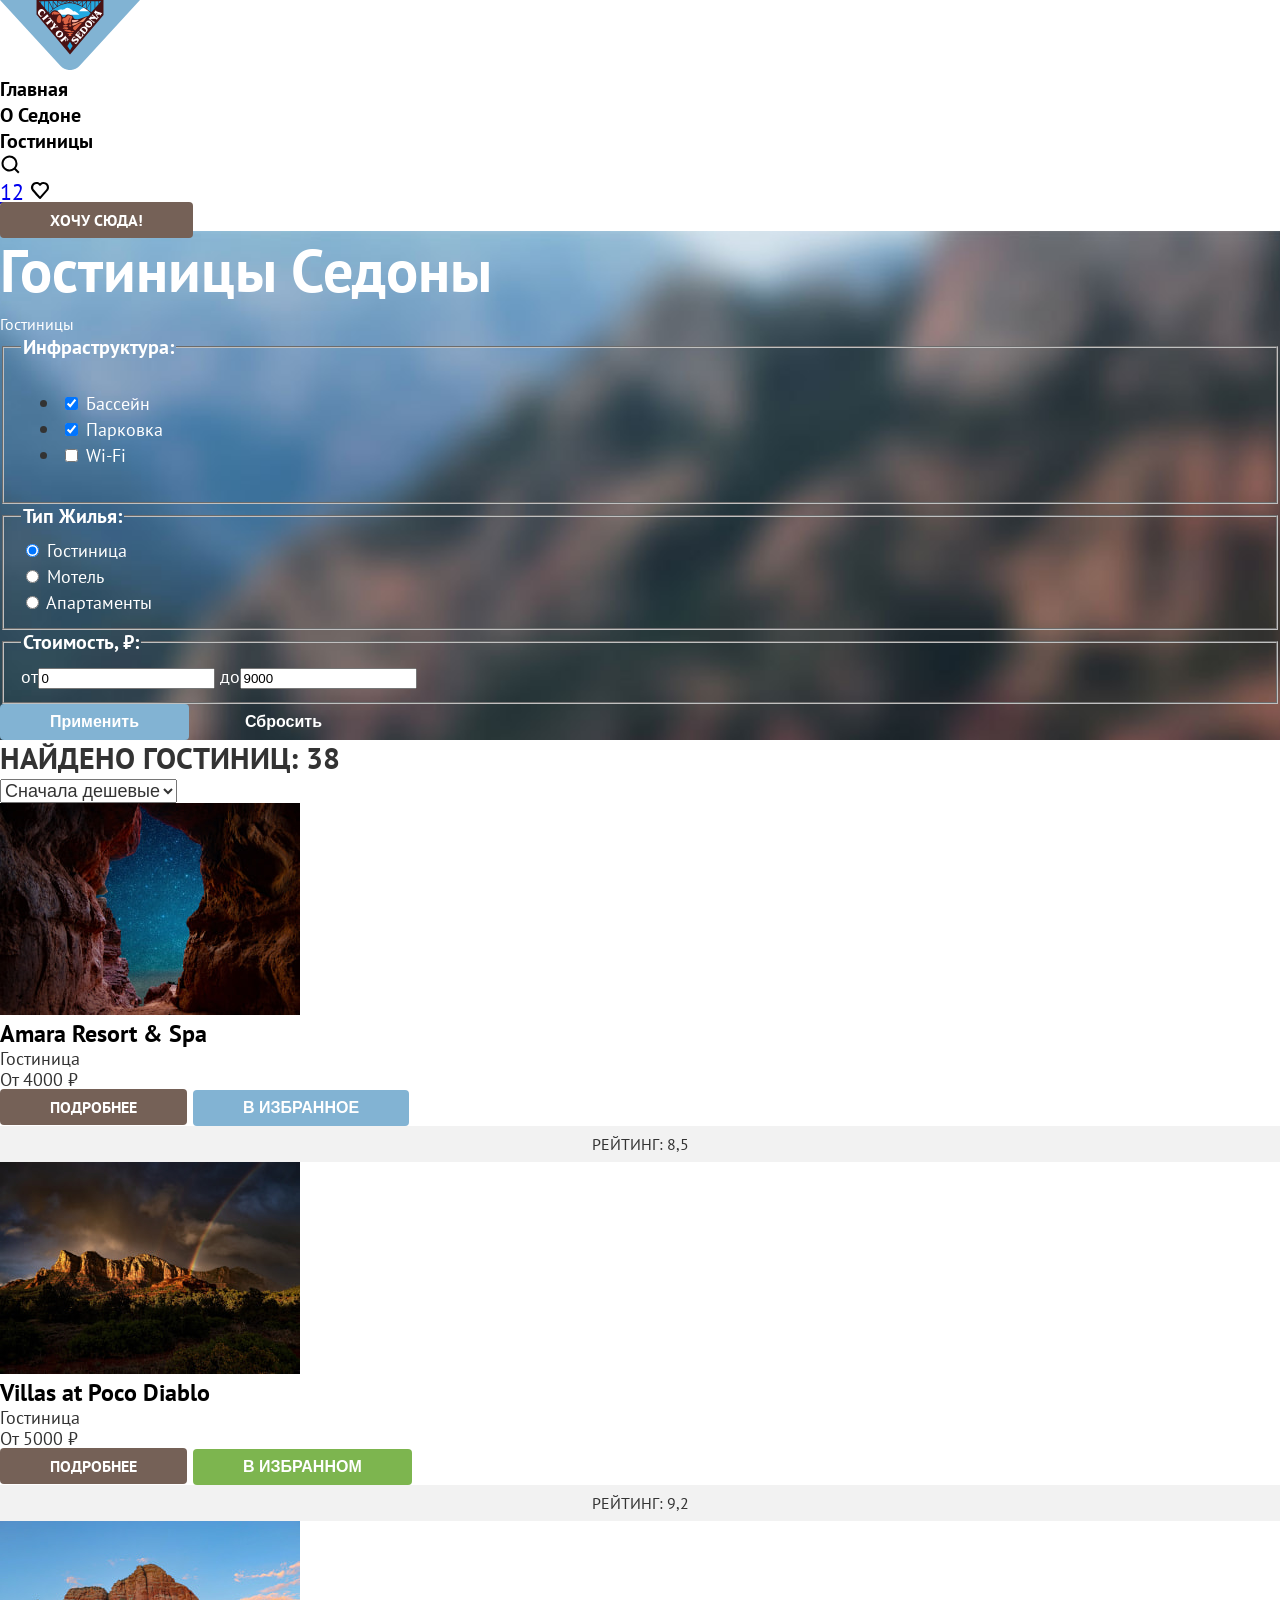
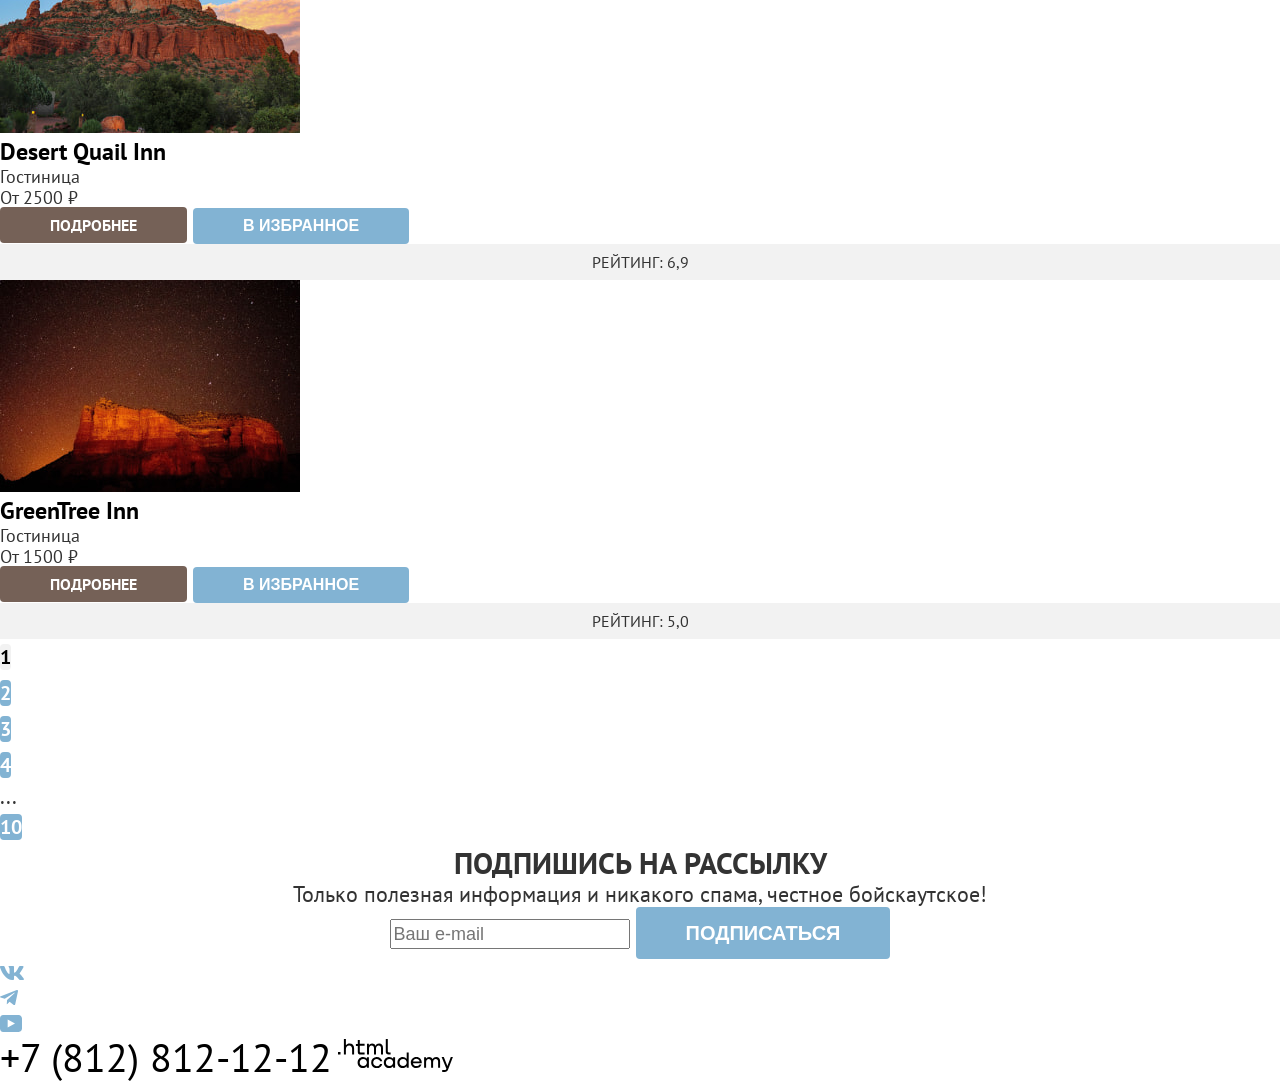
==== commit c2593d08: "Исправления и обнуление отступов" ====
--- a/catalog.html
+++ b/catalog.html
@@ -4,15 +4,15 @@
   <meta charset="UTF-8">
   <meta name="viewport" content="width=device-width, initial-scale=1.0">
   <title>HTML Academy: Седона</title>
-  <link rel="stylesheet" href="/styles/style.css">
+  <link rel="stylesheet" href="styles/style.css">
 </head>
 <body>
   <header class="header" data-test="header">
       <a href="index.html" class="logo-link">
-        <img src="/images/logo.svg" alt="Логотип Седона" class="logo-img" width="140px" height="70px">
+        <img class="card-img" class="logo-img" src="images/logo.svg" alt="Логотип Седона" width="140" height="70">
       </a>
       <nav class="navigation">
-        <ul class="navigation-list navigation-list-left">
+        <ul class="navigation-list navigation-list-left list-reset">
           <li class="navigation-item">
             <a href="index.html" class="navigation-link navigation-current">Главная</a>
           </li>
@@ -24,24 +24,26 @@
           </li>
         </ul>
 
-        <ul class="navigation-list navigation-list-right">
+        <ul class="navigation-list navigation-list-right list-reset">
           <li class="navigation-item">
             <a href="#" class="navigation-search">
               <span class="visually-hidden">Поиск</span>
-              <svg xmlns="http://www.w3.org/2000/svg" width="20" height="20" fill="none" viewBox="0 0 20 20"><path fill="#000" d="m19.5 18-3.7-3.67c1-1.3 1.7-2.98 1.7-4.87a8 8 0 0 0-8-7.96c-4.4 0-8 3.68-8 8.06a8 8 0 0 0 12.9 6.26l3.7 3.68zm-10-2.48a6 6 0 0 1-6-5.96 6 6 0 0 1 12 0 6 6 0 0 1-6 5.96"/></svg>
+              <svg xmlns="http://www.w3.org/2000/svg" width="20" height="20" fill="none" viewBox="0 0 20 20">
+                <path fill="#000" d="m19.5 18-3.7-3.67c1-1.3 1.7-2.98 1.7-4.87a8 8 0 0 0-8-7.96c-4.4 0-8 3.68-8 8.06a8 8 0 0 0 12.9 6.26l3.7 3.68zm-10-2.48a6 6 0 0 1-6-5.96 6 6 0 0 1 12 0 6 6 0 0 1-6 5.96"/>
+              </svg>
             </a>
           </li>
           <li class="navigation-item">
             <a href="#" class="navigation-favorites">
               <span class="visually-hidden">Избранное</span>
               <span class="count">12</span>
-              <svg xmlns="http://www.w3.org/2000/svg" width="20" height="20" fill="none" viewBox="0 0 20 20"><path fill="#000" d="M9.9 19a.9.9 0 0 1-.8-.4c-5.4-6.1-6.7-7.5-7-7.9A5.4 5.4 0 0 1 6.5 2C7.8 2 9 2.5 10 3.3a5.46 5.46 0 0 1 9 4.1c0 1.3-.5 2.5-1.3 3.4l-7 7.9c-.2.2-.4.3-.8.3m-6-9.5c.3.4 3.5 4 6.1 6.9l6.2-7c.5-.5.7-1.2.7-2 0-1.8-1.5-3.3-3.3-3.3-1 0-2 .5-2.7 1.3-.3.3-.6.4-.9.4s-.6-.2-.8-.4c-.7-.8-1.7-1.3-2.7-1.3-1.8 0-3.3 1.5-3.3 3.3-.1.9.3 1.6.7 2.1q-.15 0 0 0"/></svg>
+              <svg xmlns="http://www.w3.org/2000/svg" width="20" height="20" fill="none" viewBox="0 0 20 20">
+                <path fill="#000" d="M9.9 19a.9.9 0 0 1-.8-.4c-5.4-6.1-6.7-7.5-7-7.9A5.4 5.4 0 0 1 6.5 2C7.8 2 9 2.5 10 3.3a5.46 5.46 0 0 1 9 4.1c0 1.3-.5 2.5-1.3 3.4l-7 7.9c-.2.2-.4.3-.8.3m-6-9.5c.3.4 3.5 4 6.1 6.9l6.2-7c.5-.5.7-1.2.7-2 0-1.8-1.5-3.3-3.3-3.3-1 0-2 .5-2.7 1.3-.3.3-.6.4-.9.4s-.6-.2-.8-.4c-.7-.8-1.7-1.3-2.7-1.3-1.8 0-3.3 1.5-3.3 3.3-.1.9.3 1.6.7 2.1q-.15 0 0 0"/>
+              </svg>
             </a>
           </li>
           <li class="navigation-item">
-            <a href="#" class="navigation-button navigation-button">
-              Хочу сюда!
-            </a>
+            <a href="#" class="navigation-button navigation-button">Хочу сюда!</a>
           </li>
         </ul>
       </nav>
@@ -49,25 +51,21 @@
 
     <main class="main-container" data-test="main">
       <header class="header-inner" data-test="filter">
-        <h1 class="header-inner-title">
-          Гостиницы Седоны
-        </h1>
-        <ul class="breadcrumbs">
+        <h1 class="header-inner-title title-reset">Гостиницы Седоны</h1>
+        <ul class="breadcrumbs list-reset">
           <li class="breadcrumbs-item">
             <a href="index.html" class="breadcrumbs-link">
             <span class="visually-hidden">Главная</span>
           </a>
           </li>
           <li class="breadcrumbs-item">
-            <a class="breadcrumbs-link">
-              Гостиницы
-          </a>
+            <a class="breadcrumbs-link">Гостиницы</a>
           </li>
         </ul>
       <form action="https://echo.htmlacademy.ru/" class="catalog-filter" method="get">
           <fieldset class="filter-group">
           <legend class="filter-title">Инфраструктура:</legend>
-          <ul class="filter-list">
+          <ul class="filter-list" list-reset>
             <li class="filter-item">
               <label class="control">
                 <input class="control-input" type="checkbox" name="Pool" checked>
@@ -90,7 +88,7 @@
         </fieldset>
         <fieldset class="filter-group">
           <legend class="filter-title">Тип Жилья:</legend>
-          <ul class="filter-list">
+          <ul class="filter-list list-reset">
             <li class="filter-item">
               <label class="control">
                 <input class="control-input" type="radio" name="Hotel" value="Hotel" checked>
@@ -125,12 +123,8 @@
         </form>
       </header>
       <section class="section-hotels" data-test="catalog">
-        <h2 class="visually-hidden">
-          Каталог гостиниц
-        </h2>
-        <p class="hotels-text">
-          Найдено гостиниц: 38
-        </p>
+        <h2 class="visually-hidden title-reset">Каталог гостиниц</h2>
+        <p class="hotels-text text-reset">Найдено гостиниц: 38</p>
         <select class="select-control" aria-label="Сортировка">
           <option value="cheap">Сначала дешевые</option>
           <option value="expensive">Сначала дорогие</option>
@@ -144,49 +138,49 @@
         <a class="hotels-button" href="catalog.html?view=list">
           <span class="visually-hidden">Показать список</span>
         </a>
-        <ul class="hotels-cards">
-          <li class="cards-item">
-            <img src="/images/hotel-1.jpg" alt="Вид на звездное небо из скального проема" class="card-img" width="300px" height="212px">
-            <h3 class="cards-title">Amara Resort & Spa</h3>
-            <p class="card-control">Гостиница</p>
-            <p class="card-price">От 4000 ₽</p>
+        <ul class="hotels-cards list-reset">
+          <li class="cards-item">
+            <img class="card-img" src="images/hotel-1.jpg" alt="Вид на звездное небо из скального проема" width="300" height="212">
+            <h3 class="cards-title title-reset">Amara Resort & Spa</h3>
+            <p class="card-control text-reset">Гостиница</p>
+            <p class="card-price text-reset">От 4000 ₽</p>
             <a href="#" class="card-button">Подробнее</a>
             <button class="card-favorite" type="submit">В избранное</button>
             <span class="card-stars"></span>
-            <p class="card-rating">Рейтинг: 8,5</p>
-          </li>
-          <li class="cards-item">
-            <img src="/images/hotel-2.jpg" alt="Красные скалы и радуга в вечернем свете" class="card-img" width="300px" height="212px">
-            <h3 class="cards-title">Villas at Poco Diablo</h3>
-            <p class="card-control">Гостиница</p>
-            <p class="card-price">От 5000 ₽</p>
+            <p class="card-rating text-reset">Рейтинг: 8,5</p>
+          </li>
+          <li class="cards-item">
+            <img class="card-img" src="images/hotel-2.jpg" alt="Красные скалы и радуга в вечернем свете" width="300" height="212">
+            <h3 class="cards-title title-reset">Villas at Poco Diablo</h3>
+            <p class="card-control text-reset">Гостиница</p>
+            <p class="card-price text-reset">От 5000 ₽</p>
             <a href="#" class="card-button">Подробнее</a>
             <button class="card-favorite card-current" type="submit">В избранном</button>
             <span class="card-stars"></span>
-            <p class="card-rating">Рейтинг: 9,2</p>
-          </li>
-          <li class="cards-item">
-            <img src="/images/hotel-3.jpg" alt="Красные горы в пустыне на закате" class="card-img" width="300px" height="212px">
-            <h3 class="cards-title">Desert Quail Inn</h3>
-            <p class="card-control">Гостиница</p>
-            <p class="card-price">От 2500 ₽</p>
+            <p class="card-rating text-reset">Рейтинг: 9,2</p>
+          </li>
+          <li class="cards-item">
+            <img class="card-img" src="images/hotel-3.jpg" alt="Красные горы в пустыне на закате" width="300" height="212">
+            <h3 class="cards-title title-reset">Desert Quail Inn</h3>
+            <p class="card-control text-reset">Гостиница</p>
+            <p class="card-price text-reset">От 2500 ₽</p>
             <a href="#" class="card-button">Подробнее</a>
             <button class="card-favorite" type="submit">В избранное</button>
             <span class="card-stars"></span>
-            <p class="card-rating">Рейтинг: 6,9</p>
-          </li>
-          <li class="cards-item">
-            <img src="/images/hotel-4.jpg" alt="Скала на фоне ночного звездного неба" class="card-img" width="300px" height="212px">
-            <h3 class="cards-title">GreenTree Inn</h3>
-            <p class="card-control">Гостиница</p>
-            <p class="card-price">От 1500 ₽</p>
+            <p class="card-rating text-reset">Рейтинг: 6,9</p>
+          </li>
+          <li class="cards-item">
+            <img class="card-img" src="images/hotel-4.jpg" alt="Скала на фоне ночного звездного неба" width="300" height="212">
+            <h3 class="cards-title title-reset">GreenTree Inn</h3>
+            <p class="card-control text-reset">Гостиница</p>
+            <p class="card-price text-reset">От 1500 ₽</p>
             <a href="#" class="card-button">Подробнее</a>
             <button class="card-favorite" type="submit">В избранное</button>
             <span class="card-stars"></span>
-            <p class="card-rating">Рейтинг: 5,0</p>
-          </li>
-        </ul>
-        <ul class="pagination">
+            <p class="card-rating text-reset">Рейтинг: 5,0</p>
+          </li>
+        </ul>
+        <ul class="pagination list-reset">
           <li class="pagination-item">
             <a class="pagination-link pagination-current">1</a>
           </li>
@@ -208,12 +202,8 @@
         </ul>
       </section>
       <section class="subscription-catalog">
-        <h2 class="subscription-title-catalog title">
-          Подпишись на рассылку
-        </h2>
-        <p class="subscription-text-catalog">
-          Только полезная информация и никакого спама, честное бойскаутское!
-        </p>
+        <h2 class="subscription-title-catalog title title-reset">Подпишись на рассылку</h2>
+        <p class="subscription-text-catalog text-reset">Только полезная информация и никакого спама, честное бойскаутское!</p>
         <form action="https://echo.htmlacademy.ru/" class="subscription-form" method="post">
           <label for="subscription-email" class="visually-hidden">Введите E-mail</label>
           <input class="subscription-form-input" id="subscription-email" name="subscription-email" type="email" required placeholder="Ваш e-mail">
@@ -225,30 +215,38 @@
     </main>
 
     <footer class="footer" data-test="footer">
-      <ul class="social-list">
+      <ul class="social-list list-reset">
         <li class="social-item">
           <a href="https://vk.com/htmlacademy" class="social-link">
             <span class="visually-hidden">Вконтакте</span>
-            <svg xmlns="http://www.w3.org/2000/svg" width="24" height="14" fill="none" viewBox="0 0 24 14"><path fill="#83b3d3" fill-rule="evenodd" d="M23.45.95c.17-.55 0-.95-.8-.95h-2.62c-.67 0-.98.35-1.14.73 0 0-1.34 3.2-3.23 5.27-.61.6-.89.8-1.22.8-.17 0-.42-.2-.42-.74V.95c0-.66-.18-.95-.74-.95H9.15c-.42 0-.67.3-.67.6 0 .61.95.76 1.05 2.5v3.8c0 .84-.16.99-.5.99-.88 0-3.05-3.21-4.33-6.89-.25-.71-.5-1-1.17-1H.9C.15 0 0 .35 0 .73c0 .68.89 4.07 4.14 8.55C6.32 12.34 9.38 14 12.16 14c1.67 0 1.88-.37 1.88-1v-2.32c0-.73.16-.88.69-.88.38 0 1.05.2 2.61 1.67C19.11 13.22 19.4 14 20.41 14h2.62c.75 0 1.13-.37.91-1.1-.24-.72-1.09-1.77-2.21-3.02-.62-.7-1.53-1.47-1.81-1.86-.4-.49-.28-.7 0-1.14 0 0 3.2-4.43 3.53-5.93" clip-rule="evenodd"/></svg>
+            <svg xmlns="http://www.w3.org/2000/svg" width="24" height="14" fill="none" viewBox="0 0 24 14">
+              <path fill="#83b3d3" fill-rule="evenodd" d="M23.45.95c.17-.55 0-.95-.8-.95h-2.62c-.67 0-.98.35-1.14.73 0 0-1.34 3.2-3.23 5.27-.61.6-.89.8-1.22.8-.17 0-.42-.2-.42-.74V.95c0-.66-.18-.95-.74-.95H9.15c-.42 0-.67.3-.67.6 0 .61.95.76 1.05 2.5v3.8c0 .84-.16.99-.5.99-.88 0-3.05-3.21-4.33-6.89-.25-.71-.5-1-1.17-1H.9C.15 0 0 .35 0 .73c0 .68.89 4.07 4.14 8.55C6.32 12.34 9.38 14 12.16 14c1.67 0 1.88-.37 1.88-1v-2.32c0-.73.16-.88.69-.88.38 0 1.05.2 2.61 1.67C19.11 13.22 19.4 14 20.41 14h2.62c.75 0 1.13-.37.91-1.1-.24-.72-1.09-1.77-2.21-3.02-.62-.7-1.53-1.47-1.81-1.86-.4-.49-.28-.7 0-1.14 0 0 3.2-4.43 3.53-5.93" clip-rule="evenodd"/>
+            </svg>
           </a>
         </li>
         <li class="social-item">
           <a href="https://t.me/htmlacademy" class="social-link">
             <span class="visually-hidden">Телеграм</span>
-            <svg xmlns="http://www.w3.org/2000/svg" width="18" height="16" fill="none" viewBox="0 0 18 16"><path fill="#83b3d3" d="M16.79.1.84 6.25c-1.09.43-1.08 1.04-.2 1.31l4.1 1.28 9.47-5.98c.44-.27.85-.12.52.18L7.05 9.96l-.28 4.22c.41 0 .6-.19.83-.41l1.99-1.93 4.13 3.05c.77.42 1.31.2 1.5-.7l2.72-12.8c.28-1.12-.43-1.62-1.16-1.3"/></svg>
+            <svg xmlns="http://www.w3.org/2000/svg" width="18" height="16" fill="none" viewBox="0 0 18 16">
+              <path fill="#83b3d3" d="M16.79.1.84 6.25c-1.09.43-1.08 1.04-.2 1.31l4.1 1.28 9.47-5.98c.44-.27.85-.12.52.18L7.05 9.96l-.28 4.22c.41 0 .6-.19.83-.41l1.99-1.93 4.13 3.05c.77.42 1.31.2 1.5-.7l2.72-12.8c.28-1.12-.43-1.62-1.16-1.3"/>
+            </svg>
           </a>
         </li>
         <li class="social-item">
           <a href="https://www.youtube.com/user/htmlacademyru" class="social-link">
             <span class="visually-hidden">Youtube</span>
-            <svg xmlns="http://www.w3.org/2000/svg" width="22" height="17" fill="none" viewBox="0 0 22 17"><path fill="#83b3d3" d="M18.6 0H3.18C1.31 0 0 1.6 0 3.4v10.1C0 15.4 1.31 17 3.17 17h15.66c1.64 0 3.17-1.6 3.17-3.4V3.4C21.78 1.6 20.47 0 18.6 0M7.67 12.54V4.46L15 8.5z"/></svg>
+            <svg xmlns="http://www.w3.org/2000/svg" width="22" height="17" fill="none" viewBox="0 0 22 17">
+              <path fill="#83b3d3" d="M18.6 0H3.18C1.31 0 0 1.6 0 3.4v10.1C0 15.4 1.31 17 3.17 17h15.66c1.64 0 3.17-1.6 3.17-3.4V3.4C21.78 1.6 20.47 0 18.6 0M7.67 12.54V4.46L15 8.5z"/>
+            </svg>
           </a>
         </li>
       </ul>
       <a href="tel:+78128121212" class="contact-phone">+7 (812) 812-12-12</a>
       <a href="#" class="logo-htmlacademy">
         <span class="visually-hidden">Логотип HTML Academy</span>
-        <svg xmlns="http://www.w3.org/2000/svg" width="115" height="33" fill="none" viewBox="0 0 115 33"><path fill="#000" d="M0 12.9v2.6h2.5v-2.6zM11.6 4.5c-1.6 0-2.8.7-3.6 1.7h-.1V0h-2v15.5h2v-5.3c0-2.1 1.3-3.6 3.3-3.6 1.8 0 2.9 1.4 2.9 3.2v5.7h2V9.4c.1-3-1.8-4.9-4.5-4.9M26.6 4.8h-4.8V1.1h-2v3.8h-1.9v2h1.9v6c0 1.7 1 2.7 2.7 2.7h4.1v-2h-3.7c-.7 0-1.1-.4-1.1-1.1V6.8h4.8zM41.1 4.6c-1.6 0-2.9.8-3.5 2.1h-.1c-.6-1.2-1.8-2.1-3.4-2.1-1.4 0-2.5.8-3.1 1.8h-.1V4.8H29v10.6h2V10c0-2 1-3.5 2.6-3.5 1.5 0 2.4 1 2.4 2.6v6.3h2V9.8c0-2.4 1.4-3.3 2.6-3.3 1.5 0 2.4 1 2.4 2.6v6.3h2V8.9c.1-2.5-1.4-4.3-3.9-4.3M47.8 12.7c0 1.7 1 2.7 2.8 2.7h2v-2h-1.7c-.7 0-1.1-.4-1.1-1.1V0h-2zM28.9 19.7c-.9-1.1-2.2-1.8-3.9-1.8-3.1 0-5.4 2.3-5.4 5.6s2.3 5.6 5.4 5.6c1.8 0 3-.8 3.8-1.9h.1v1.6h2V18.2h-2zm-3.6 7.4c-2.2 0-3.6-1.6-3.6-3.6s1.4-3.6 3.6-3.6 3.6 1.6 3.6 3.6c0 1.9-1.4 3.6-3.6 3.6M44.2 22c-.5-2.4-2.6-4.1-5.4-4.1a5.4 5.4 0 0 0-5.6 5.6c0 3.1 2.2 5.6 5.6 5.6 2.8 0 4.9-1.8 5.4-4.2h-2.1a3.4 3.4 0 0 1-3.3 2.3c-2.2 0-3.6-1.6-3.6-3.6s1.4-3.6 3.6-3.6c1.6 0 2.8 1 3.3 2.2h2.1zM55.1 19.7c-.9-1.1-2.2-1.8-3.9-1.8-3.1 0-5.4 2.3-5.4 5.6s2.3 5.6 5.4 5.6c1.8 0 3-.8 3.8-1.9h.1v1.6h2V18.2h-2zm-3.6 7.4c-2.2 0-3.6-1.6-3.6-3.6s1.4-3.6 3.6-3.6 3.6 1.6 3.6 3.6c0 1.9-1.5 3.6-3.6 3.6M68.7 19.8c-.9-1.1-2.2-1.9-3.9-1.9-3.1 0-5.4 2.3-5.4 5.6s2.2 5.6 5.4 5.6c1.7 0 3-.8 3.8-1.8h.1v1.5h2V13.4h-2zm-3.6 7.3c-2.2 0-3.6-1.6-3.6-3.6s1.4-3.6 3.6-3.6 3.6 1.6 3.6 3.6c-.1 2-1.5 3.6-3.6 3.6M78.3 17.9c-3.3 0-5.5 2.5-5.5 5.6 0 3 2.1 5.6 5.5 5.6 2.5 0 4.5-1.3 5.2-3.6h-2.1c-.5 1-1.6 1.6-3 1.6-1.9 0-3.3-1.3-3.4-2.9h8.8c.2-3.6-2-6.3-5.5-6.3m0 1.9c1.7 0 3 1 3.3 2.6h-6.5c.3-1.5 1.5-2.6 3.2-2.6M98.2 17.9c-1.6 0-2.9.8-3.6 2h-.1c-.6-1.2-1.8-2-3.4-2-1.4 0-2.5.7-3.1 1.8v-1.5h-1.9v10.6h2v-5.4c0-2 1-3.4 2.6-3.5 1.5 0 2.4 1 2.4 2.6v6.3h2v-5.6c0-2.4 1.4-3.3 2.6-3.3 1.5 0 2.4 1 2.4 2.6v6.3h2v-6.5c.1-2.6-1.4-4.4-3.9-4.4M109.4 27l-3.6-8.9h-2.2l4.8 11.6c-.3.9-.7 1.2-1.7 1.2h-2.5v2h2.5c1.8 0 2.8-.8 3.5-2.6l4.7-12.2h-2.1z"/></svg>
+        <svg xmlns="http://www.w3.org/2000/svg" width="115" height="33" fill="none" viewBox="0 0 115 33">
+          <path fill="#000" d="M0 12.9v2.6h2.5v-2.6zM11.6 4.5c-1.6 0-2.8.7-3.6 1.7h-.1V0h-2v15.5h2v-5.3c0-2.1 1.3-3.6 3.3-3.6 1.8 0 2.9 1.4 2.9 3.2v5.7h2V9.4c.1-3-1.8-4.9-4.5-4.9M26.6 4.8h-4.8V1.1h-2v3.8h-1.9v2h1.9v6c0 1.7 1 2.7 2.7 2.7h4.1v-2h-3.7c-.7 0-1.1-.4-1.1-1.1V6.8h4.8zM41.1 4.6c-1.6 0-2.9.8-3.5 2.1h-.1c-.6-1.2-1.8-2.1-3.4-2.1-1.4 0-2.5.8-3.1 1.8h-.1V4.8H29v10.6h2V10c0-2 1-3.5 2.6-3.5 1.5 0 2.4 1 2.4 2.6v6.3h2V9.8c0-2.4 1.4-3.3 2.6-3.3 1.5 0 2.4 1 2.4 2.6v6.3h2V8.9c.1-2.5-1.4-4.3-3.9-4.3M47.8 12.7c0 1.7 1 2.7 2.8 2.7h2v-2h-1.7c-.7 0-1.1-.4-1.1-1.1V0h-2zM28.9 19.7c-.9-1.1-2.2-1.8-3.9-1.8-3.1 0-5.4 2.3-5.4 5.6s2.3 5.6 5.4 5.6c1.8 0 3-.8 3.8-1.9h.1v1.6h2V18.2h-2zm-3.6 7.4c-2.2 0-3.6-1.6-3.6-3.6s1.4-3.6 3.6-3.6 3.6 1.6 3.6 3.6c0 1.9-1.4 3.6-3.6 3.6M44.2 22c-.5-2.4-2.6-4.1-5.4-4.1a5.4 5.4 0 0 0-5.6 5.6c0 3.1 2.2 5.6 5.6 5.6 2.8 0 4.9-1.8 5.4-4.2h-2.1a3.4 3.4 0 0 1-3.3 2.3c-2.2 0-3.6-1.6-3.6-3.6s1.4-3.6 3.6-3.6c1.6 0 2.8 1 3.3 2.2h2.1zM55.1 19.7c-.9-1.1-2.2-1.8-3.9-1.8-3.1 0-5.4 2.3-5.4 5.6s2.3 5.6 5.4 5.6c1.8 0 3-.8 3.8-1.9h.1v1.6h2V18.2h-2zm-3.6 7.4c-2.2 0-3.6-1.6-3.6-3.6s1.4-3.6 3.6-3.6 3.6 1.6 3.6 3.6c0 1.9-1.5 3.6-3.6 3.6M68.7 19.8c-.9-1.1-2.2-1.9-3.9-1.9-3.1 0-5.4 2.3-5.4 5.6s2.2 5.6 5.4 5.6c1.7 0 3-.8 3.8-1.8h.1v1.5h2V13.4h-2zm-3.6 7.3c-2.2 0-3.6-1.6-3.6-3.6s1.4-3.6 3.6-3.6 3.6 1.6 3.6 3.6c-.1 2-1.5 3.6-3.6 3.6M78.3 17.9c-3.3 0-5.5 2.5-5.5 5.6 0 3 2.1 5.6 5.5 5.6 2.5 0 4.5-1.3 5.2-3.6h-2.1c-.5 1-1.6 1.6-3 1.6-1.9 0-3.3-1.3-3.4-2.9h8.8c.2-3.6-2-6.3-5.5-6.3m0 1.9c1.7 0 3 1 3.3 2.6h-6.5c.3-1.5 1.5-2.6 3.2-2.6M98.2 17.9c-1.6 0-2.9.8-3.6 2h-.1c-.6-1.2-1.8-2-3.4-2-1.4 0-2.5.7-3.1 1.8v-1.5h-1.9v10.6h2v-5.4c0-2 1-3.4 2.6-3.5 1.5 0 2.4 1 2.4 2.6v6.3h2v-5.6c0-2.4 1.4-3.3 2.6-3.3 1.5 0 2.4 1 2.4 2.6v6.3h2v-6.5c.1-2.6-1.4-4.4-3.9-4.4M109.4 27l-3.6-8.9h-2.2l4.8 11.6c-.3.9-.7 1.2-1.7 1.2h-2.5v2h2.5c1.8 0 2.8-.8 3.5-2.6l4.7-12.2h-2.1z"/>
+        </svg>
       </a>
     </footer>
 </body>
--- a/styles/style.css
+++ b/styles/style.css
@@ -16,12 +16,40 @@
 
 
 body {
+  margin: 0;
   font-family: "PT Sans", sans-serif;
   font-size: 22px;
   line-height: 26px;
   font-weight: 400;
   color: #333333;
   background-color: #FFFFFF;
+}
+
+.visually-hidden {
+  position: absolute;
+  width: 1px;
+  height: 1px;
+  margin: -1px;
+  padding: 0;
+  overflow: hidden;
+  clip: rect(0, 0, 0, 0);
+  clip-path: inset(100%);
+  white-space: nowrap;
+  border: 0;
+}
+
+.list-reset {
+  margin: 0;
+  padding: 0;
+  list-style: none;
+}
+
+.title-reset {
+  margin: 0;
+}
+
+.text-reset {
+  margin: 0;
 }
 
 .title {
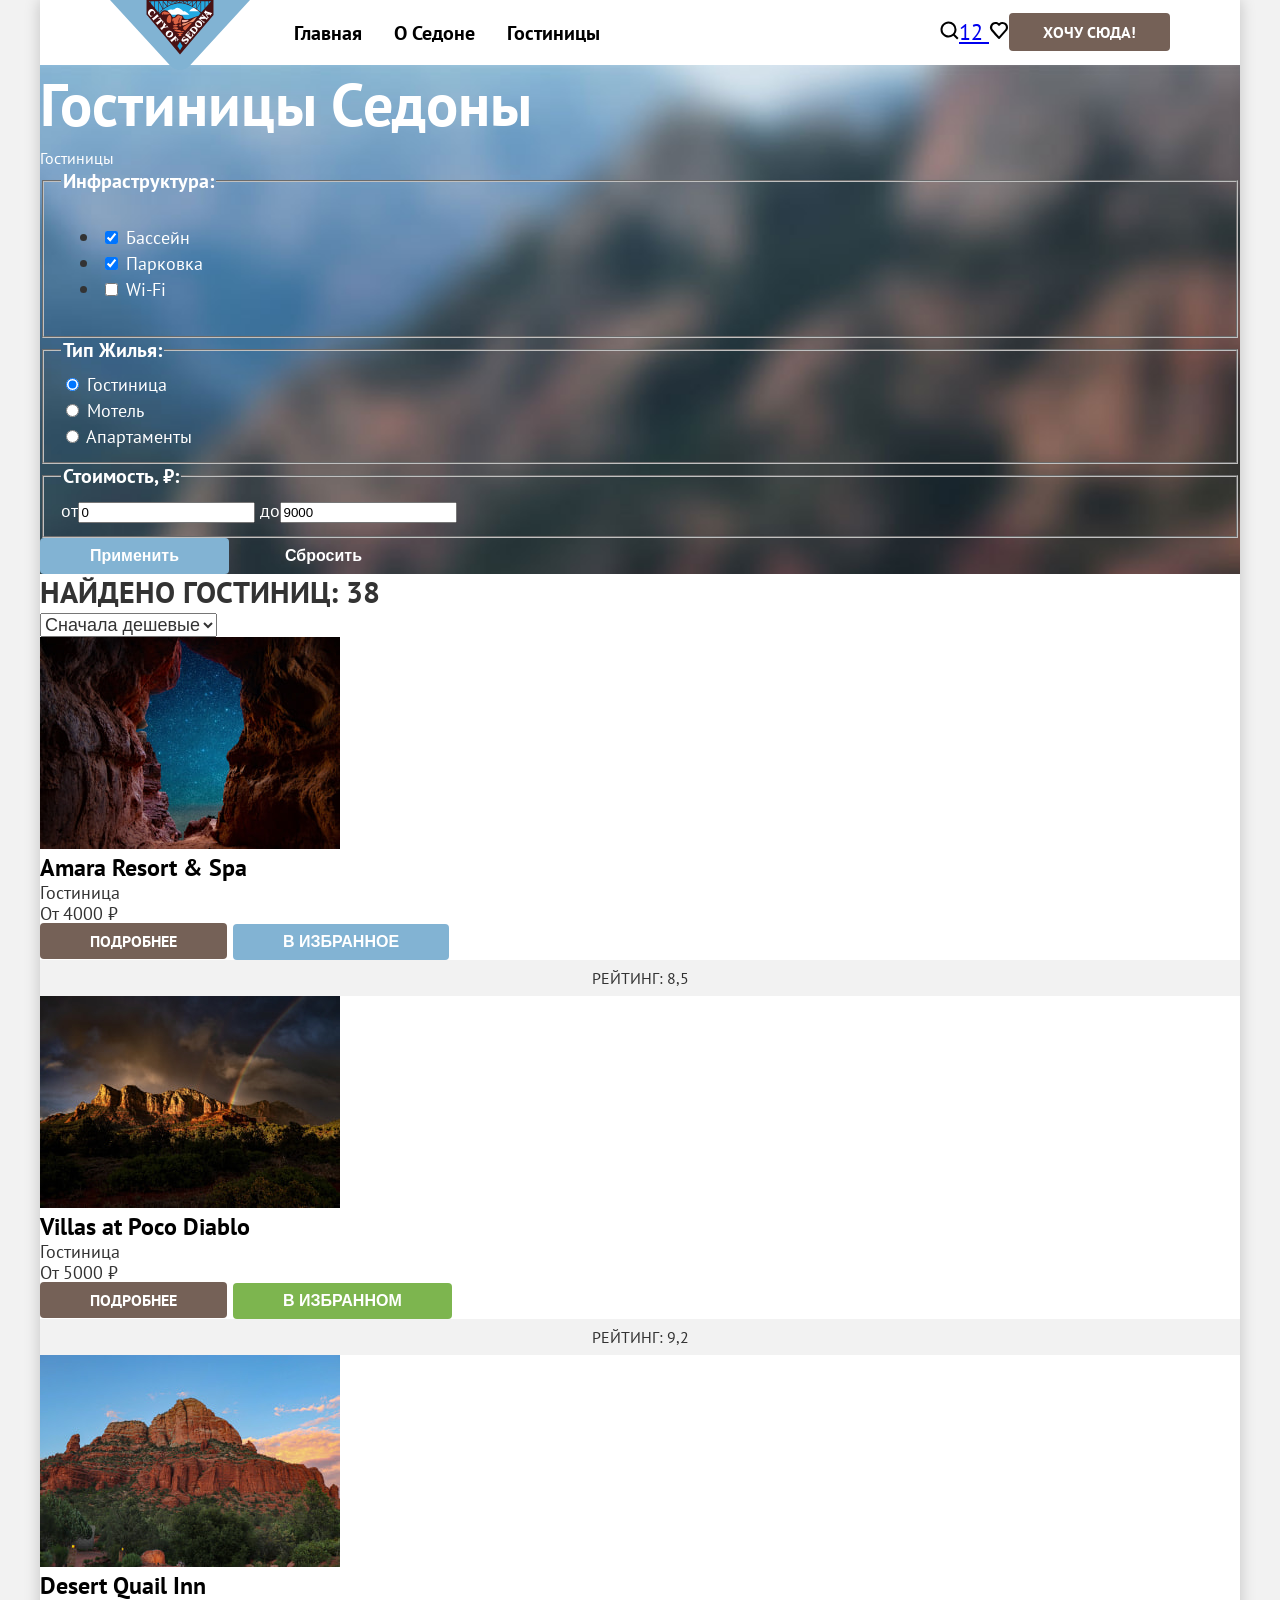
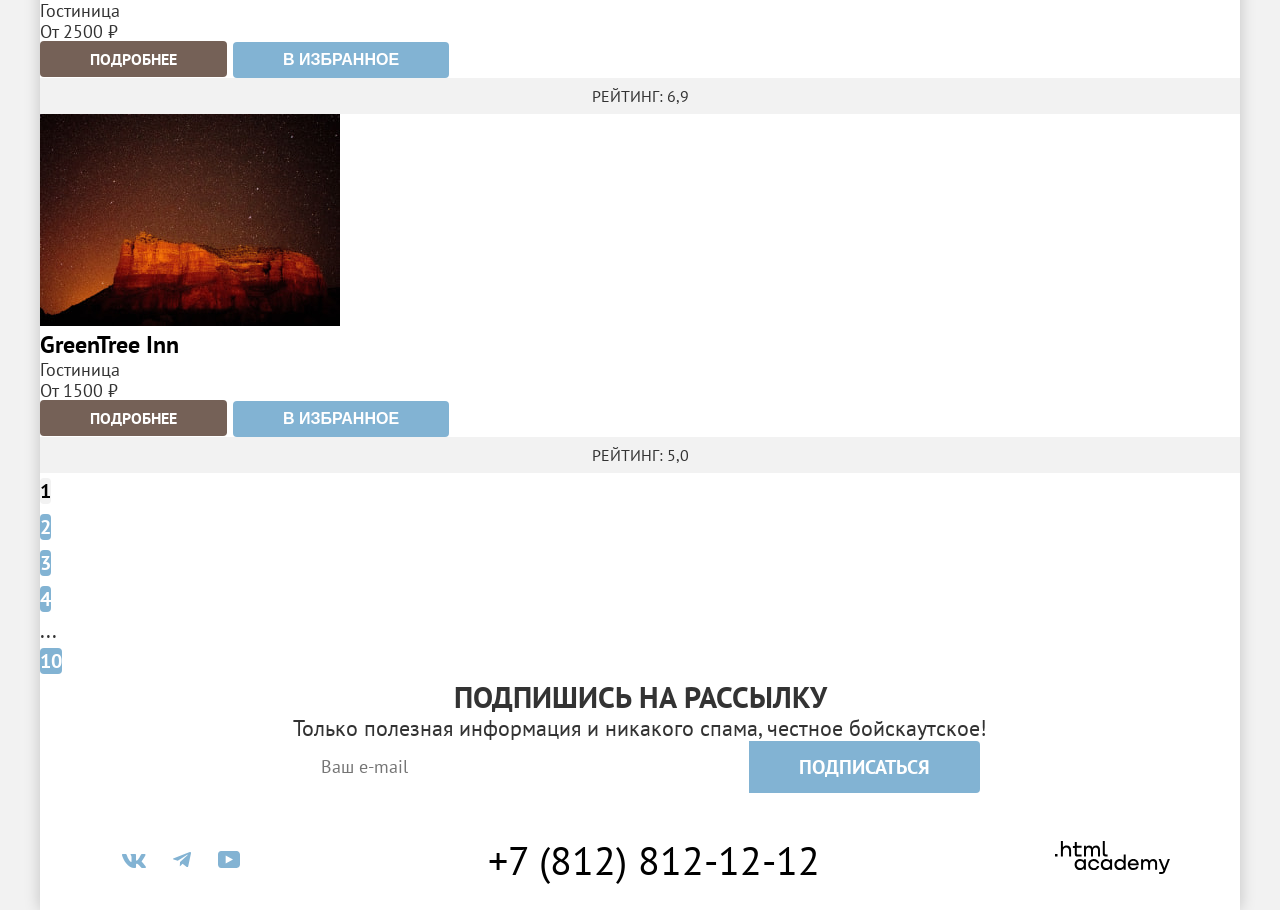
==== commit a083006f: "Сетка главной страницы на флексах" ====
--- a/catalog.html
+++ b/catalog.html
@@ -7,9 +7,10 @@
   <link rel="stylesheet" href="styles/style.css">
 </head>
 <body>
+  <div class="container">
   <header class="header" data-test="header">
       <a href="index.html" class="logo-link">
-        <img class="card-img" class="logo-img" src="images/logo.svg" alt="Логотип Седона" width="140" height="70">
+        <img class="logo-img" src="images/logo.svg" alt="Логотип Седона" width="140" height="70">
       </a>
       <nav class="navigation">
         <ul class="navigation-list navigation-list-left list-reset">
@@ -43,7 +44,7 @@
             </a>
           </li>
           <li class="navigation-item">
-            <a href="#" class="navigation-button navigation-button">Хочу сюда!</a>
+            <a href="#" class="navigation-button button">Хочу сюда!</a>
           </li>
         </ul>
       </nav>
@@ -249,5 +250,6 @@
         </svg>
       </a>
     </footer>
+    </div>
 </body>
 </html>
--- a/styles/style.css
+++ b/styles/style.css
@@ -2,7 +2,7 @@
   font-family: "PT Sans";
   font-style: normal;
   font-weight: 400;
-  src: url(../fonts/ptsans-400.woff2) format("woff2");
+  src: url("../fonts/ptsans-400.woff2") format("woff2");
   font-display: swap;
 }
 
@@ -10,7 +10,7 @@
   font-family: "PT Sans";
   font-style: bold;
   font-weight: 700;
-  src: url(../fonts/ptsans-700.woff2) format("woff2");
+  src: url("../fonts/ptsans-700.woff2") format("woff2");
   font-display: swap;
 }
 
@@ -22,7 +22,14 @@
   line-height: 26px;
   font-weight: 400;
   color: #333333;
-  background-color: #FFFFFF;
+  background-color: #f2f2f2;
+}
+
+.container {
+  width: 1200px;
+  margin: 0 auto;
+  background-color: #ffffff;
+  box-shadow: 0 0 15px 0 rgba(0, 0, 0, 0.2);
 }
 
 .visually-hidden {
@@ -61,6 +68,37 @@
 
 /* Header */
 
+.header {
+  position: relative;
+  display: flex;
+  padding: 13px 70px 14px 254px;
+}
+
+.navigation {
+  display: flex;
+  align-items: center;
+  flex-grow: 1;
+  justify-content: space-between;
+}
+
+.navigation-list {
+  display: flex;
+  align-items: center;
+}
+
+.navigation-list-left {
+  display: flex;
+  flex-wrap: wrap;
+  gap: 32px;
+}
+
+
+.logo-img {
+  position: absolute;
+  top: 0;
+  left: 70px;
+}
+
 .navigation-link {
   font-weight: 700;
   font-size: 20px;
@@ -71,13 +109,14 @@
 }
 
 .navigation-button {
+  display: inline-block;
   font-weight: 700;
   font-size: 16px;
   line-height: 20px;
   text-transform: uppercase;
   color: #FFFFFF;
   background-color: #756157;
-  padding: 8px 50px;
+  padding: 9px 34px;
   text-decoration: none;
   border-radius: 4px;
 }
@@ -85,58 +124,150 @@
 /* Hero */
 
 .section-hero {
-  text-align: center;
-  background-color: purple;
-  background-image: url(/images/hero-bg.jpg);
-  background-position: center center;
+  background-color: aqua;
+  background-image: url("../images/hero-line.svg"), url("../images/hero-bg.jpg");
+  background-position: left bottom, center top;
   background-repeat: no-repeat;
-  background-size: cover;
+  background-size: 100% 57px, cover;
+  padding: 51px 0 81px;
+}
+
+.hero-img {
+  display: block;
+  margin: 0 auto;
 }
 
 /* Advantages */
 
-.advatages-title {
-  text-align: center;
-}
-
-.advatages-text {
-  text-align: center;
+.advantages-container {
+  margin: 0 auto;
+  max-width: 651px;
+  padding-top: 69px;
+  padding-bottom: 90px;
+}
+
+.advantages-title {
+  text-align: center;
+  margin-bottom: 25px;
+}
+
+.advantages-list {
+  display: flex;
+  flex-wrap: wrap;
+}
+
+.advantages-item-img {
+  display: flex;
+  width: 100%;
+  background-color: #82b3d3;
+  color: #ffffff;
+}
+
+.advantages-item-container {
+  box-sizing: border-box;
+  max-width: 400px;
+  min-height: 385px;
+  padding: 102px 85px;
+  display: flex;
+  flex-direction: column;
+  align-items: center;
+  text-align: center;
+}
+
+.advantages-item-center {
+  box-sizing: border-box;
+  max-width: 400px;
+  min-height: 385px;
+  padding: 113px 85px;
+  text-align: center;
+  display: flex;
+  flex-direction: column;
+  align-items: center;
 }
 
 .advantages-item {
-  background-color: #83B3D31F;
+  background-color: rgba(131, 179, 211, 0.122);
 }
 
 .advantages-item:first-child,
 .advantages-item:last-child {
-  background-color: #82B3D3;
+  background-color: #82b3d3;
 }
 
 .advantages-item:nth-child(3) {
-  background-color: #83B3D333;
-}
-
-.advatages-list-title {
+  background-color: rgba(131, 179, 211, 0.2);
+}
+
+.advantages-list-title {
   font-weight: 700;
   font-size: 24px;
   line-height: 28px;
   text-align: center;
   text-transform: uppercase;
-}
-
-.advatages-list-text {
+  margin-bottom: 61px;
+  max-width: 175px;
+}
+
+.advantages-list-text {
   font-weight: 400;
   font-size: 18px;
   line-height: 21px;
   text-align: center;
   color: #333333;
-}
-
-.advatages-white {
-  color: #FFFFFF;
+  max-width: 230px;
+}
+
+.advantages-item-img .advantages-list-text {
+  color: #ffffff;
 }
 
 /* About */
+
+.about-container {
+  margin: 0 auto;
+  padding-top: 64px;
+  padding-bottom: 65px;
+  max-width: 496px;
+}
+
+.about-list {
+  display: flex;
+  flex-wrap: wrap;
+}
+
+.about-item {
+  box-sizing: border-box;
+  width: 400px;
+  min-height: 385px;
+  text-align: center;
+  display: flex;
+  flex-direction: column;
+  align-items: center;
+  padding: 183px 85px 81px 85px;
+}
+
+.about-item-house {
+  background-image: url("../images/house.svg");
+  background-repeat: no-repeat;
+  background-position: center 80px;
+}
+
+.about-item-burger {
+  background-image: url("../images/food.svg");
+  background-repeat: no-repeat;
+  background-position: center 80px;
+}
+
+.about-item-gift {
+  background-image: url("../images/gift.svg");
+  background-repeat: no-repeat;
+  background-position: center 80px;
+}
+
+.section-about-title {
+  text-align: center;
+  margin-bottom: 20px;
+}
 
 .about-title {
   font-weight: 700;
@@ -145,6 +276,7 @@
   text-transform: uppercase;
   color: #000000;
   text-align: center;
+  margin-bottom: 29px;
 }
 
 .about-text {
@@ -152,29 +284,40 @@
   font-size: 18px;
   line-height: 21px;
   color: #333333;
-  text-align: center;
 }
 
 .about-item {
-  background-color: #83B3D31F;
+  background-color: rgba(131, 179, 211, 0.122);
 }
 
 .about-item:nth-child(2) {
-  background-color: #FFFFFF;
+  background-color: #ffffff;
 }
 
 /* Booking */
 
 .section-booking {
-  text-align: center;
+  padding-top: 95px;
+  padding-bottom: 96px;
+  text-align: center;
+}
+
+.booking-title {
+  margin-bottom: 20px;
+}
+
+.booking-text {
+  margin: 0 auto;
+  margin-bottom: 54px;
 }
 
 .booking-button {
+  font-family: "PT Sans", sans-serif;
   font-weight: 700;
   font-size: 20px;
-  line-height: 36px;
-  text-transform: uppercase;
-  color: #FFFFFF;
+  line-height: 37px;
+  text-transform: uppercase;
+  color: #ffffff;
   background-color: #756157;
   padding: 8px 50px;
   border: none;
@@ -184,171 +327,218 @@
 /* Subscription */
 
 .subscription {
-  text-align: center;
-  background-image: url(/images/booking-bg.jpg);
+  padding-top: 96px;
+  padding-bottom: 104px;
+}
+
+.subscription-container {
+  margin: 0 auto;
+}
+
+.subscription {
+  text-align: center;
+  background-image: url("../images/booking-bg.jpg");
+  background-position: top center;
+  background-repeat: no-repeat;
+  background-size: cover;
+}
+
+.subscription-title {
+  margin-bottom: 20px;
+}
+
+.subscription-text {
+  margin: 0 auto;
+  max-width: 475px;
+  margin-bottom: 54px;
+}
+
+.subscription-title,
+.subscription-text {
+  color: #ffffff;
+}
+
+.subscription-form {
+  display: flex;
+  justify-content: center;
+}
+
+.subscription-form-input {
+  font-family: "PT Sans", sans-serif;
+  font-weight: 400;
+  font-size: 18px;
+  line-height: 24px;
+  color: #000000;
+  width: 407px;
+  padding: 12px 21px;
+  border: none;
+  border-top-left-radius: 4px;
+  border-bottom-left-radius: 4px;
+}
+
+.subscription-form-button {
+  font-family: "PT Sans", sans-serif;
+  font-weight: 700;
+  font-size: 20px;
+  line-height: 36px;
+  text-transform: uppercase;
+  color: #ffffff;
+  background-color: #82b3d3;
+  padding: 8px 50px;
+  border: none;
+  border-top-right-radius: 4px;
+  border-bottom-right-radius: 4px;
+}
+
+/* Footer */
+
+.footer {
+  display: flex;
+  align-items: center;
+  padding: 47px 70px 30px 82px;
+  justify-content: space-between;
+}
+
+.social-list {
+  display: flex;
+  align-items: center;
+  flex-wrap: wrap;
+  gap: 27px;
+}
+
+.contact-phone {
+  font-weight: 400;
+  font-size: 40px;
+  line-height: 40px;
+  text-transform: uppercase;
+  text-decoration: none;
+  color: #000000;
+  padding-left: 12px;
+}
+
+/* Catalog */
+
+/* Header inner */
+
+.header-inner {
+  background-image: url("../images/catalog-bg.jpg");
   background-position: center center;
   background-repeat: no-repeat;
   background-size: cover;
 }
 
-.subscription-title,
-.subscription-text {
+.header-inner-title {
+  font-weight: 700;
+  font-size: 60px;
+  line-height: 78px;
+  color: #ffffff;
+}
+
+.breadcrumbs-link {
+  font-weight: 400;
+  font-size: 16px;
+  line-height: 21px;
   color: #FFFFFF;
 }
 
-.subscription-form-input {
+.filter-title {
+  font-weight: 700;
+  font-size: 20px;
+  line-height: 24px;
+  color: #ffffff;
+}
+
+.control {
   font-weight: 400;
   font-size: 18px;
-  line-height: 24px;
-  color: #000000;
-}
-
-.subscription-form-button {
-  font-weight: 700;
-  font-size: 20px;
-  line-height: 36px;
-  text-transform: uppercase;
-  color: #FFFFFF;
-  background-color: #82B3D3;
+  line-height: 23px;
+  color: #ffffff;
+}
+
+.filter-button {
+  font-weight: 700;
+  font-size: 16px;
+  line-height: 20px;
+  color: #ffffff;
   padding: 8px 50px;
   border: none;
   border-radius: 4px;
 }
 
-/* Footer */
-
-.contact-phone {
-  font-weight: 400;
-  font-size: 40px;
-  line-height: 40px;
-  text-transform: uppercase;
-  text-decoration: none;
+.button-submit {
+  background-color: #82b3d3;
+}
+
+.button-reset {
+  background-color: transparent;
+}
+
+/* Hotels */
+
+.hotels-text {
+  font-weight: 700;
+  font-size: 30px;
+  line-height: 36px;
+  text-transform: uppercase;
+}
+
+.select-control {
+  font-weight: 400;
+  font-size: 18px;
+  line-height: 21px;
+  color: #333333;
+}
+
+.cards-title {
+  font-weight: 700;
+  font-size: 24px;
+  line-height: 28px;
   color: #000000;
 }
 
-/* Catalog */
-
-/* Header inner */
-
-.header-inner {
-  background-image: url(/images/catalog-bg.jpg);
-  background-position: center center;
-  background-repeat: no-repeat;
-  background-size: cover;
-}
-
-.header-inner-title {
-  font-weight: 700;
-  font-size: 60px;
-  line-height: 78px;
-  color: #FFFFFF;
-}
-
-.breadcrumbs-link {
-  font-weight: 400;
-  font-size: 16px;
+.card-control,
+.card-price {
+  font-weight: 400;
+  font-size: 18px;
   line-height: 21px;
-  color: #FFFFFF;
-}
-
-.filter-title {
-  font-weight: 700;
-  font-size: 20px;
-  line-height: 24px;
-  color: #FFFFFF;
-}
-
-.control {
-  font-weight: 400;
-  font-size: 18px;
-  line-height: 23px;
-  color: #FFFFFF;
-}
-
-.filter-button {
+  color: #333333;
+}
+
+.card-button {
   font-weight: 700;
   font-size: 16px;
   line-height: 20px;
-  color: #FFFFFF;
+  text-transform: uppercase;
+  text-decoration: none;
+  color: #ffffff;
+  background-color: #756157;
+  padding: 8px 50px;
+  border-radius: 4px;
+}
+
+.card-favorite {
+  font-weight: 700;
+  font-size: 16px;
+  line-height: 20px;
+  text-transform: uppercase;
+  color: #ffffff;
+  background-color: #82b3d3;
   padding: 8px 50px;
   border: none;
   border-radius: 4px;
 }
 
-.button-submit {
-  background-color: #82B3D3;
-}
-
-.button-reset {
-  background-color: transparent;
-}
-
-/* Hotels */
-
-.hotels-text {
-  font-weight: 700;
-  font-size: 30px;
-  line-height: 36px;
-  text-transform: uppercase;
-}
-
-.select-control {
-  font-weight: 400;
-  font-size: 18px;
-  line-height: 21px;
-  color: #333333;
-}
-
-.cards-title {
-  font-weight: 700;
-  font-size: 24px;
-  line-height: 28px;
-  color: #000000;
-}
-
-.card-control,
-.card-price {
-  font-weight: 400;
-  font-size: 18px;
-  line-height: 21px;
-  color: #333333;
-}
-
-.card-button {
-  font-weight: 700;
+.card-current {
+  background-color: #7db54f;
+}
+
+.card-rating {
+  font-weight: 400;
   font-size: 16px;
   line-height: 20px;
   text-transform: uppercase;
-  text-decoration: none;
-  color: #FFFFFF;
-  background-color: #756157;
-  padding: 8px 50px;
-  border-radius: 4px;
-}
-
-.card-favorite {
-  font-weight: 700;
-  font-size: 16px;
-  line-height: 20px;
-  text-transform: uppercase;
-  color: #FFFFFF;
-  background-color: #82B3D3;
-  padding: 8px 50px;
-  border: none;
-  border-radius: 4px;
-}
-
-.card-current {
-  background-color: #7DB54F;
-}
-
-.card-rating {
-  font-weight: 400;
-  font-size: 16px;
-  line-height: 20px;
-  text-transform: uppercase;
-  text-align: center;
-  background-color: #F2F2F2;
+  text-align: center;
+  background-color: #f2f2f2;
   padding: 8px 50px;
 }
 
@@ -357,15 +547,15 @@
   font-size: 20px;
   line-height: 36px;
   text-transform: uppercase;
-  color: #FFFFFF;
+  color: #ffffff;
   text-decoration: none;
-  background-color: #82B3D3;
+  background-color: #82b3d3;
   border-radius: 4px;
 }
 
 .pagination-current {
   color: #000000;
-  background-color: #F2F2F2;
+  background-color: #f2f2f2;
 }
 
 /* Subscription-catalog */
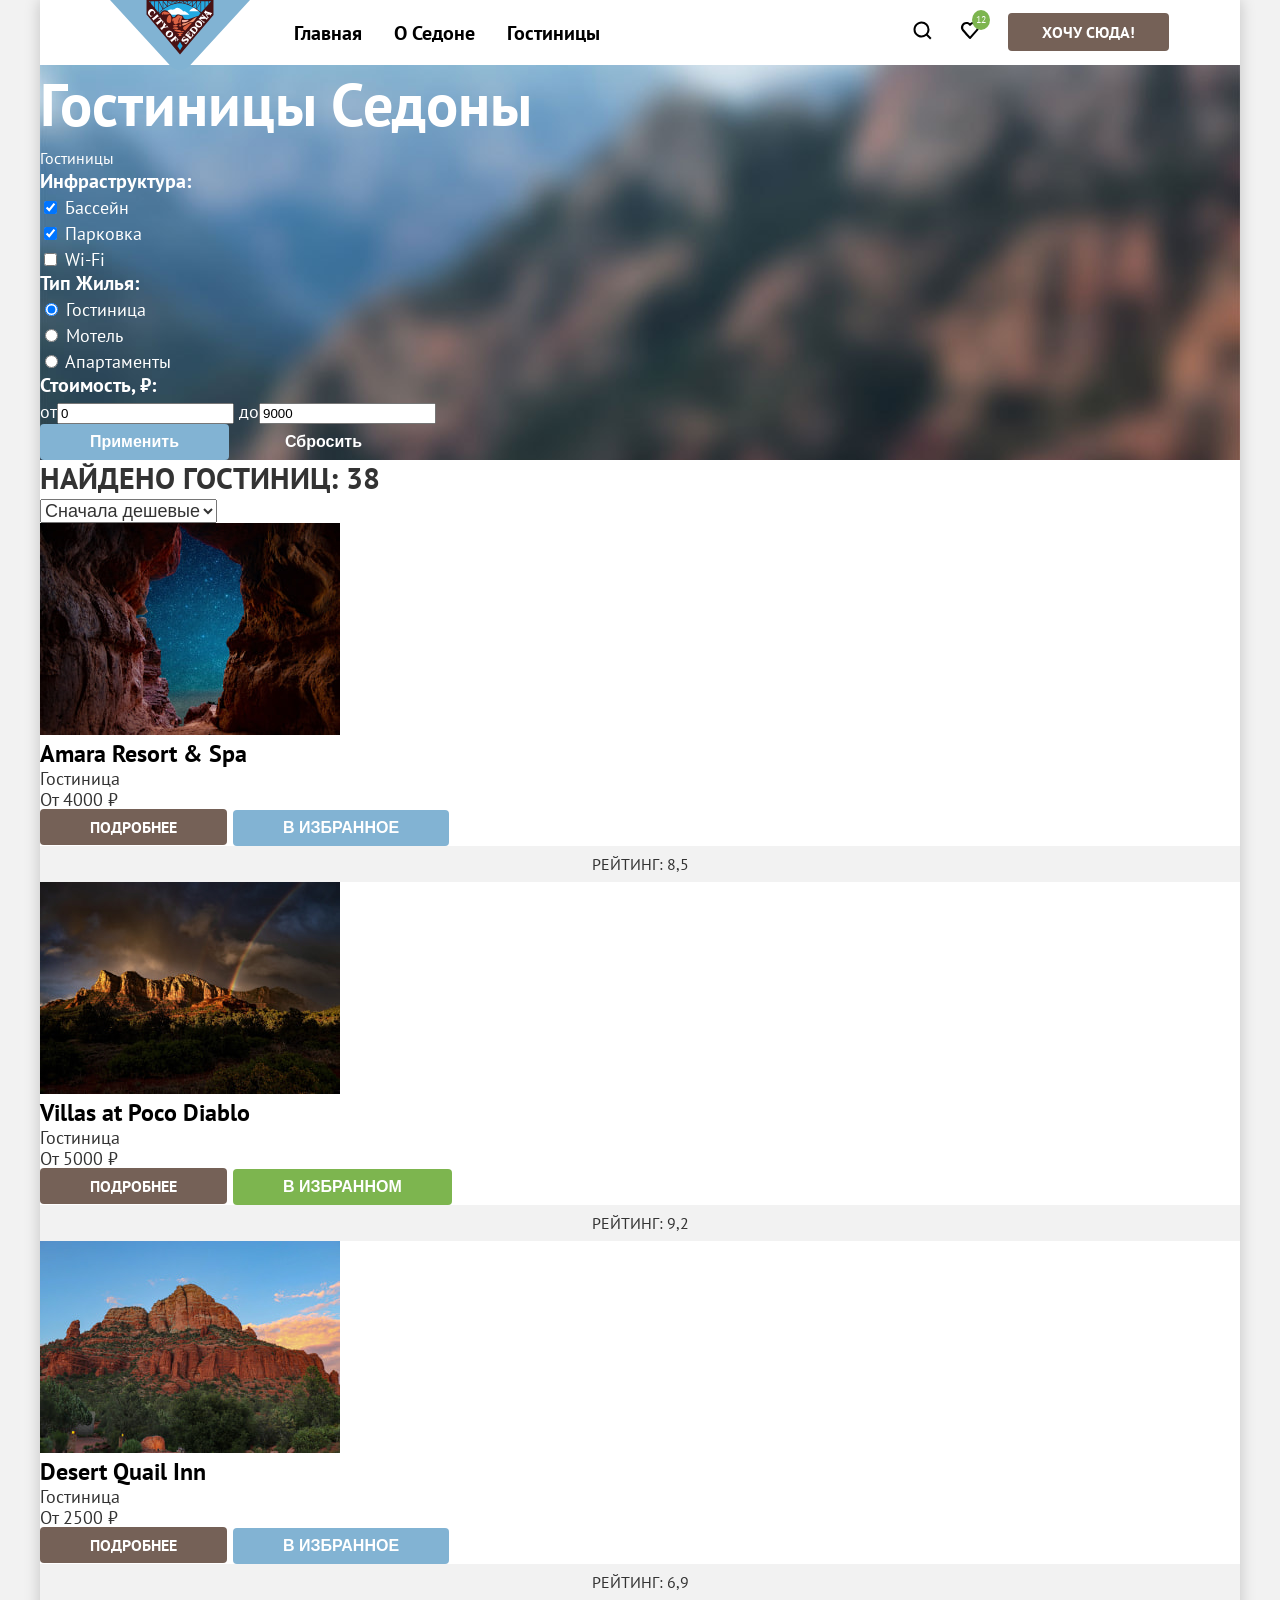
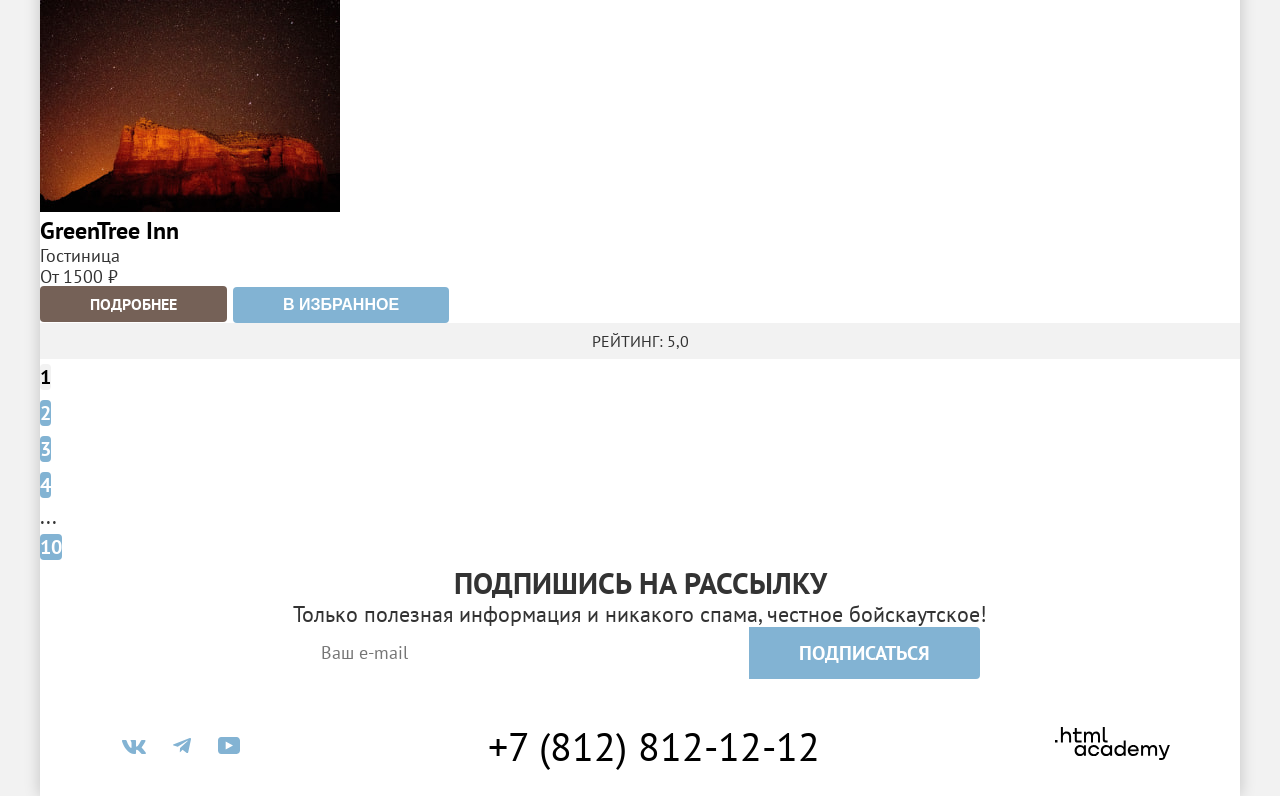
==== commit 51c3c7e9: "Мелкие исправления" ====
--- a/catalog.html
+++ b/catalog.html
@@ -66,7 +66,7 @@
       <form action="https://echo.htmlacademy.ru/" class="catalog-filter" method="get">
           <fieldset class="filter-group">
           <legend class="filter-title">Инфраструктура:</legend>
-          <ul class="filter-list" list-reset>
+          <ul class="filter-list list-reset">
             <li class="filter-item">
               <label class="control">
                 <input class="control-input" type="checkbox" name="Pool" checked>
--- a/styles/style.css
+++ b/styles/style.css
@@ -71,7 +71,7 @@
 .header {
   position: relative;
   display: flex;
-  padding: 13px 70px 14px 254px;
+  padding: 13px 71px 14px 254px;
 }
 
 .navigation {
@@ -90,6 +90,12 @@
   display: flex;
   flex-wrap: wrap;
   gap: 32px;
+}
+
+.navigation-list-right {
+  display: flex;
+  flex-wrap: wrap;
+  gap: 28px;
 }
 
 
@@ -121,10 +127,34 @@
   border-radius: 4px;
 }
 
+.navigation-favorites {
+  position: relative;
+  text-decoration: none;
+}
+
+.count {
+  position: absolute;
+  top: -8px;
+  right: -10px;
+  display: flex;
+  align-items: center;
+  justify-content: center;
+  font-family: inherit;
+  font-size: 10px;
+  line-height: 10px;
+  font-weight: 4000;
+  color: #ffffff;
+  background-color: #7db54f;
+  padding: 0 4px;
+  border-radius: 50%;
+  max-width: 20px;
+  height: 20px;
+}
+
 /* Hero */
 
 .section-hero {
-  background-color: aqua;
+  background-color: #dce9f1;
   background-image: url("../images/hero-line.svg"), url("../images/hero-bg.jpg");
   background-position: left bottom, center top;
   background-repeat: no-repeat;
@@ -420,6 +450,14 @@
 
 /* Header inner */
 
+.filter-group {
+  margin: 0;
+  padding: 0;
+  border: none;
+  min-width: 0;
+}
+
+
 .header-inner {
   background-image: url("../images/catalog-bg.jpg");
   background-position: center center;
@@ -446,6 +484,7 @@
   font-size: 20px;
   line-height: 24px;
   color: #ffffff;
+  padding: 0;
 }
 
 .control {
